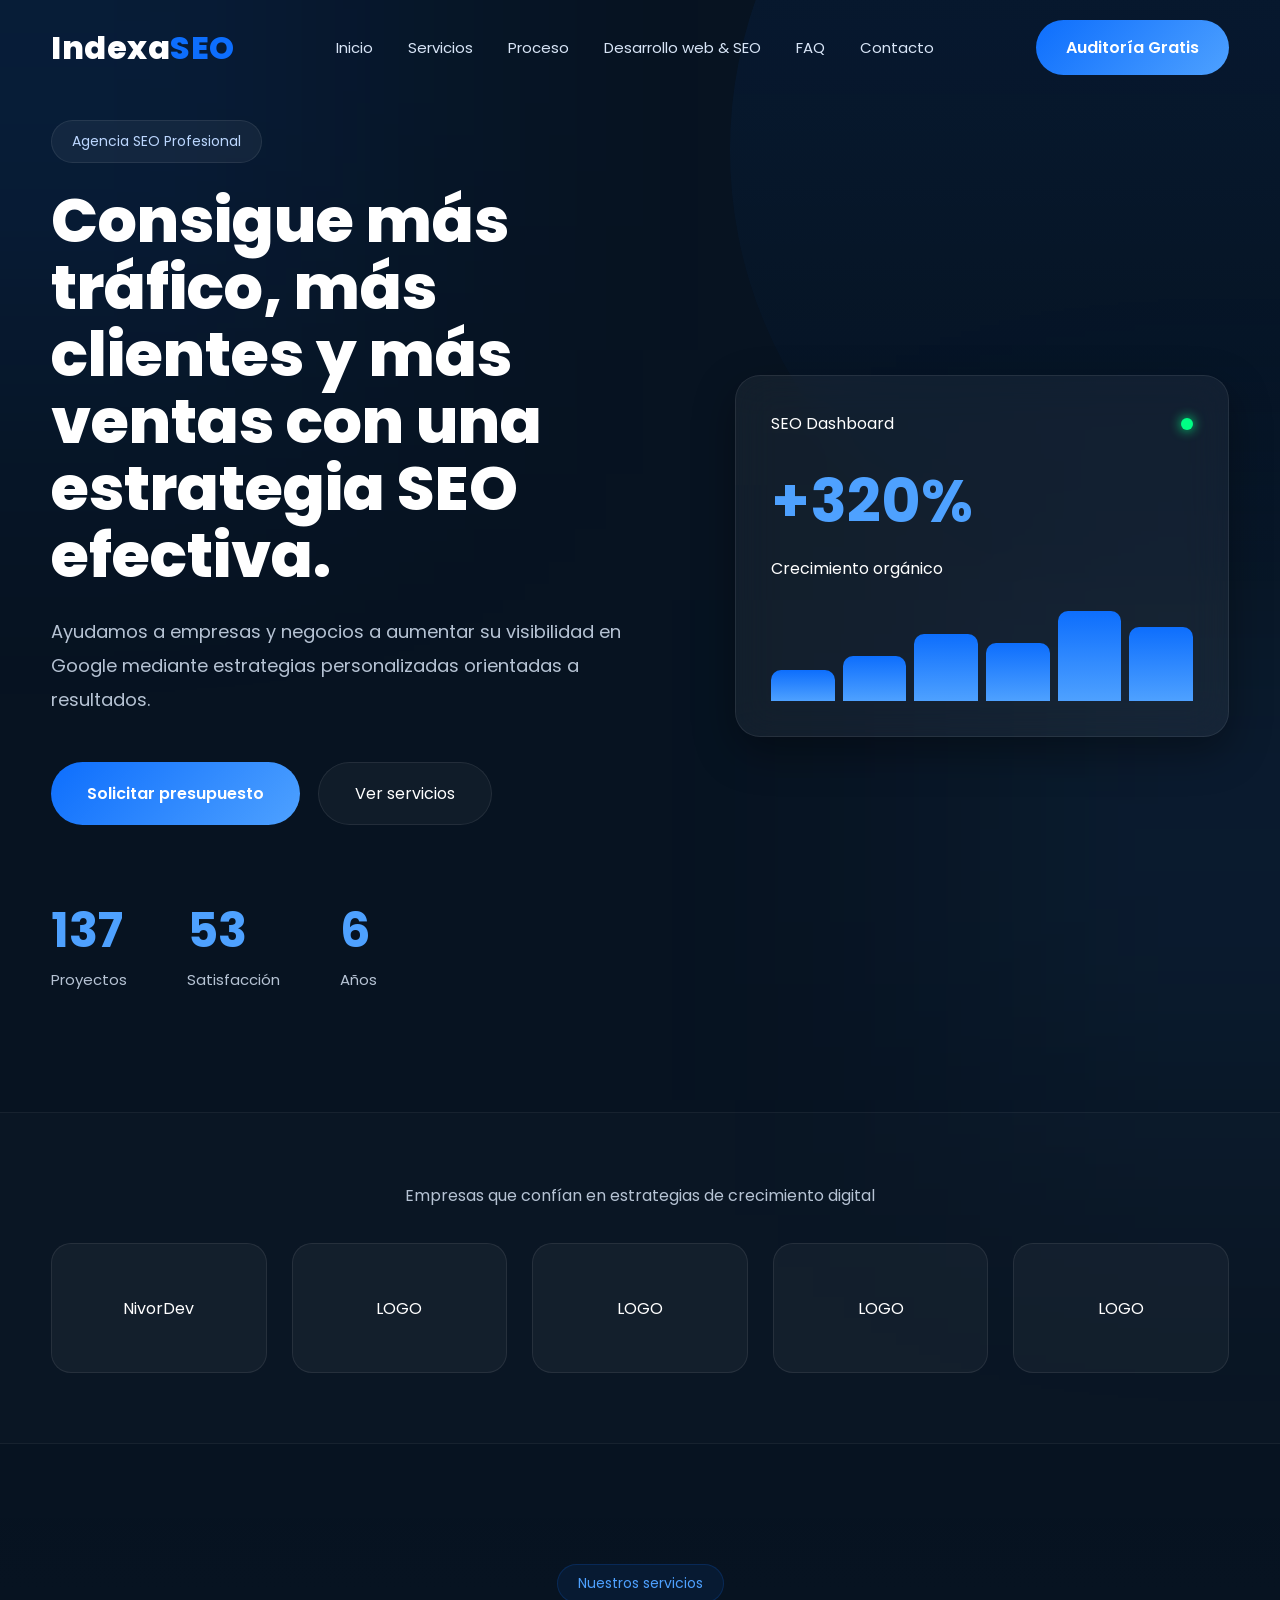
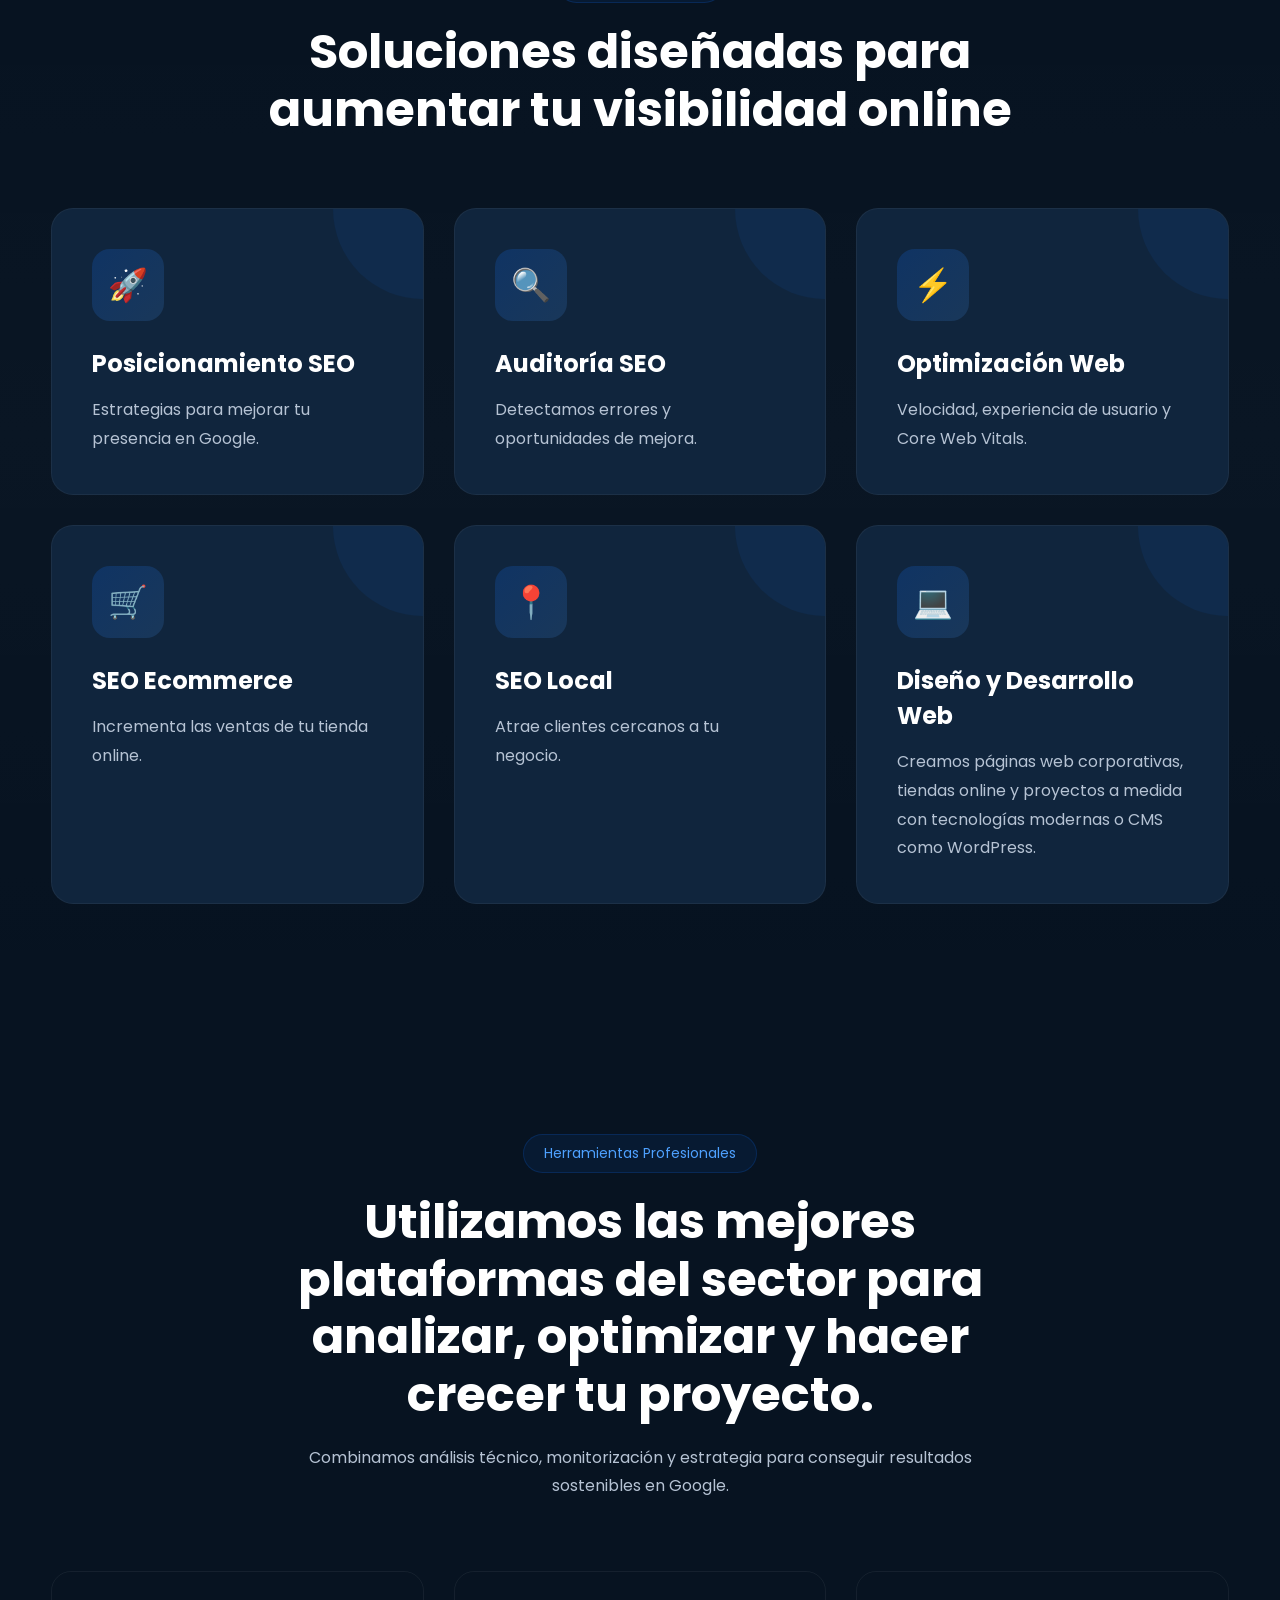
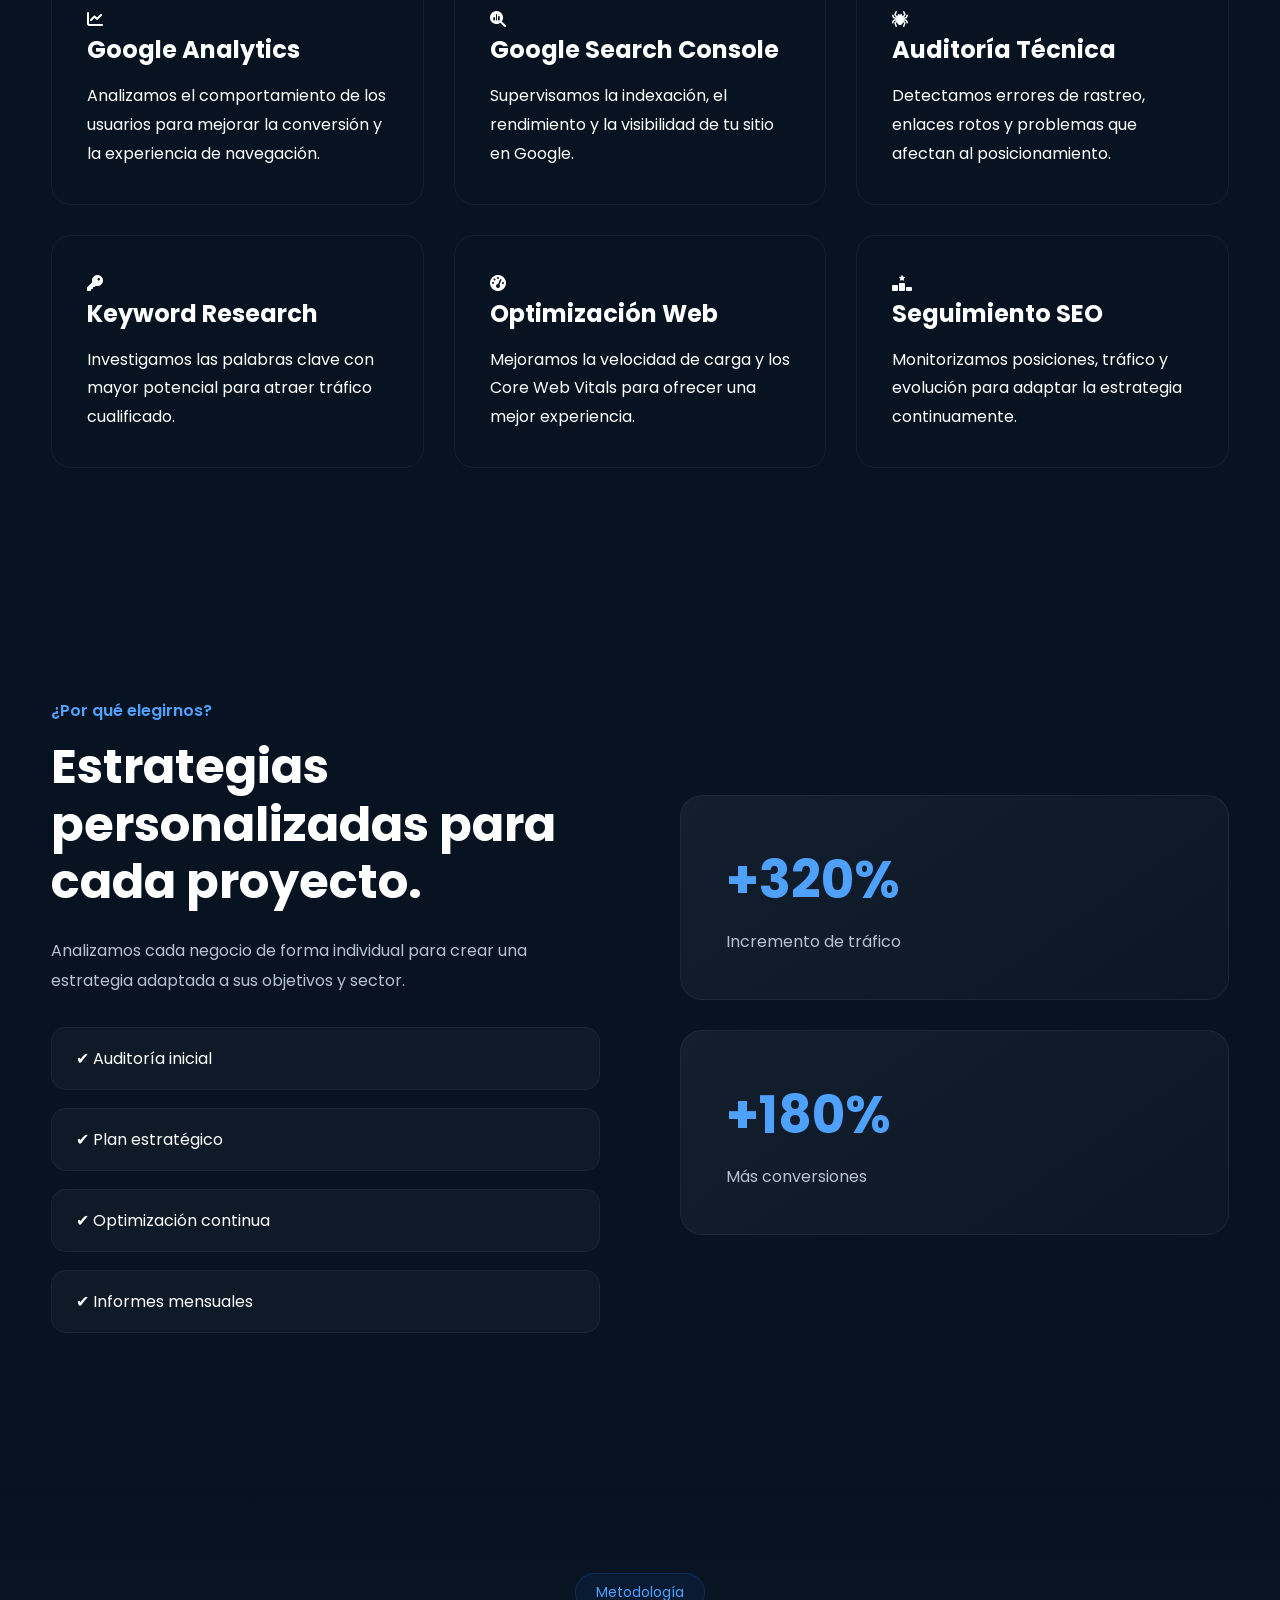
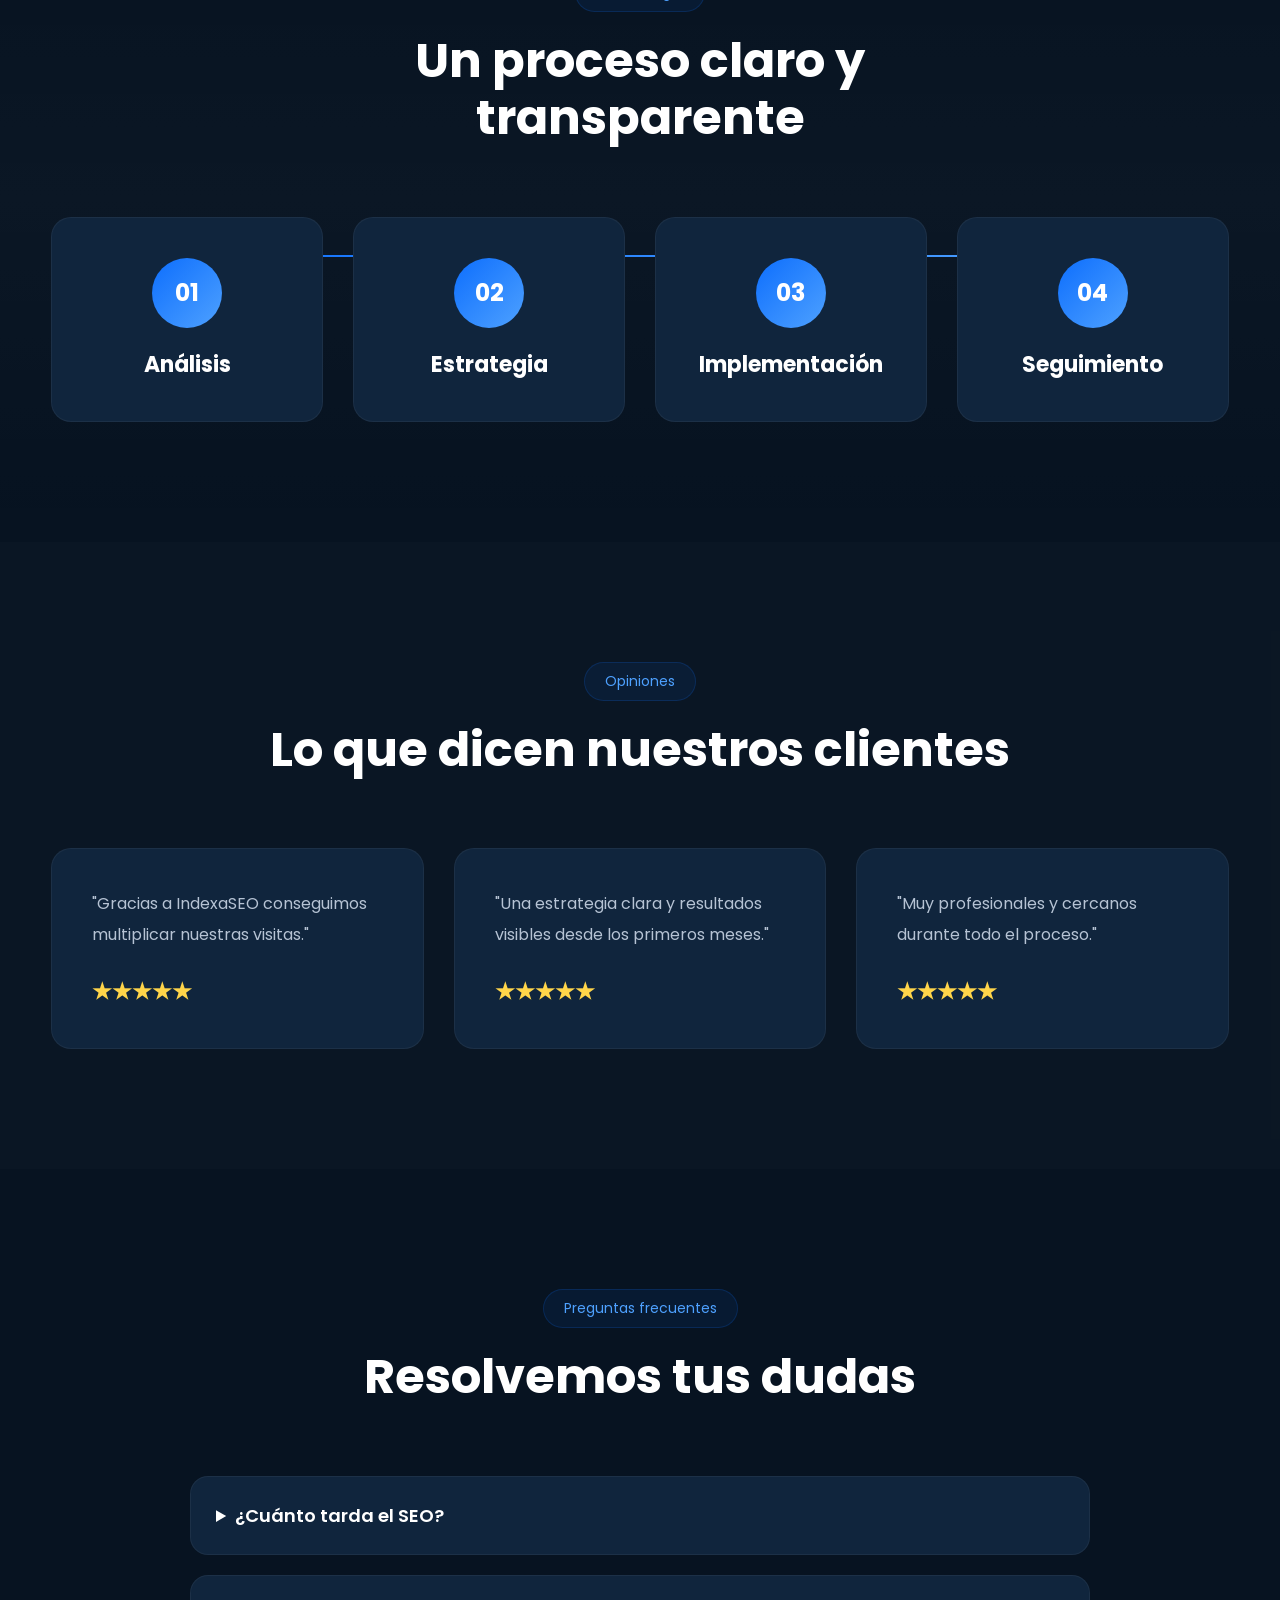
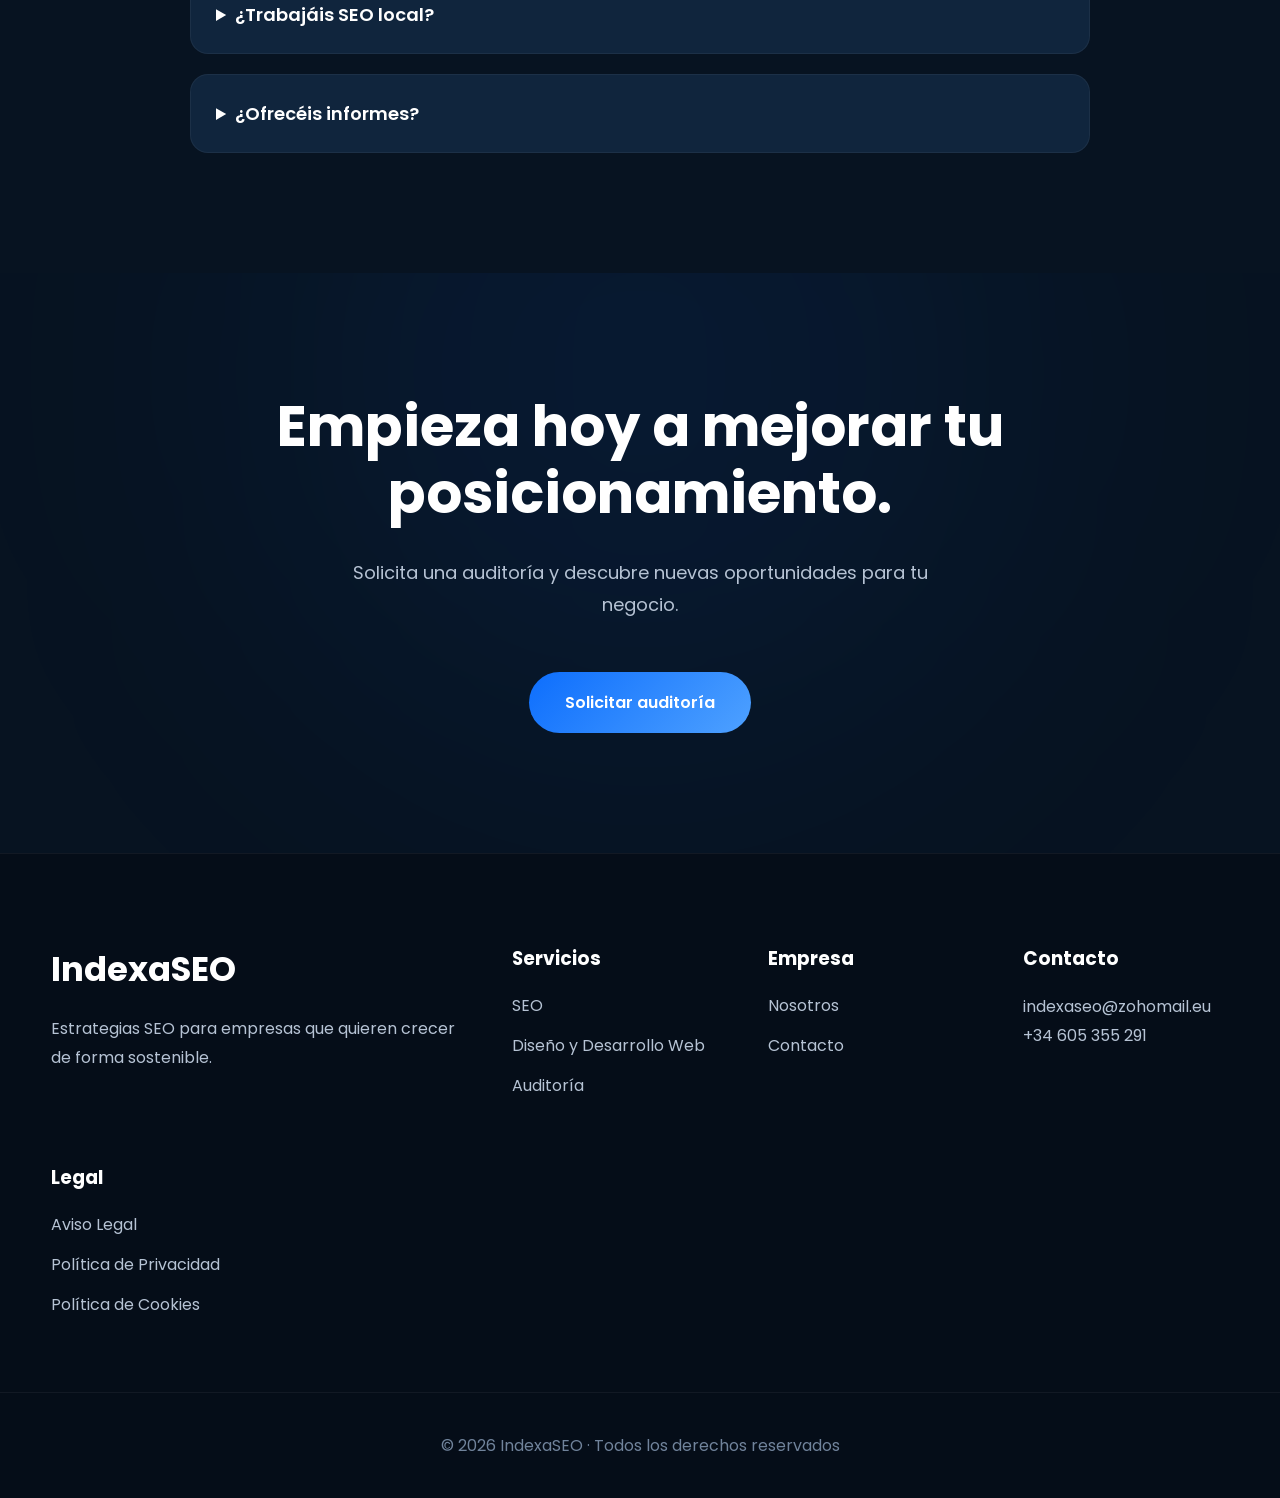
==== index.html @ ec112e32 "Add files via upload" ====
<!DOCTYPE html>
<html lang="es">

<head>

    <meta charset="UTF-8">
    <meta name="viewport" content="width=device-width, initial-scale=1.0">

        <meta name="description"content="En IndexaSEO desarrollamos páginas web modernas, rápidas y responsive para empresas, negocios y emprendedores. Aplicamos estrategias SEO profesionales para posicionarte primero en los motores de busqueda">

        <meta property="og:title" content="IndexaSEO">

        <meta property="og:description" content="Agencia digital especializada en seo, diseño web y desarrollo web.">

        <meta property="og:type" content="website">

        <meta name="keywords"content="desarrollo web, diseño web, seo, posicionamiento web, html css javascript, agencia digital, páginas web, agencia seo, web development, ">

    <title>IndexaSEO | Agencia SEO, Posicionamiento y Desarrollo Web</title>

    <meta name="description"
        content="Agencia SEO especializada en posicionamiento web, SEO local, optimización técnica y estrategias de crecimiento digital.">

    <meta name="theme-color" content="#0d6efd">

    <link rel="preconnect" href="https://fonts.googleapis.com">

    <link rel="preconnect" href="https://fonts.gstatic.com" crossorigin>

    <link href="https://fonts.googleapis.com/css2?family=Poppins:wght@300;400;500;600;700;800&display=swap"
        rel="stylesheet">

    <link rel="stylesheet" href="css/style.css">
    <link rel="stylesheet" href="https://cdnjs.cloudflare.com/ajax/libs/font-awesome/6.7.2/css/all.min.css">

    <link rel="icon" href="img/favicon.png" type="image/png">

    <link rel="canonical" href="https://nivordev.github.io/indexaseo/">

    <script type="application/ld+json">
{
  "@context":"https://schema.org",
  "@type":"ProfessionalService",
  "name":"IndexaSEO",
  "url":"https://nivordev.github.io/indexaseo/index.html,
  "description":"Agencia SEO y Desarrollo Web",
  "email":"indexaseo@zohomail.eu"
}
</script>
</head>



<body>

    <!--Loader-->


    <div id="loader">

    <div class="loader-content">

        <h1>

            Indexa<span>SEO</span>

        </h1>

        <div class="loader-bar">

            <div class="loader-progress"></div>

        </div>

        <p>Cargando experiencia...</p>

    </div>

</div>

    <!--================ HEADER ================-->

    <header id="header">

        <div class="container">

            <a href="#" class="logo">

                Indexa<span>SEO</span>

            </a>

            <nav>

                <ul>

                    <li><a href="#inicio">Inicio</a></li>

                    <li><a href="#servicios">Servicios</a></li>

                    <li><a href="#proceso">Proceso</a></li>

                    <li><a href="desarrollo-web.html">Desarrollo web & SEO </a></li>

                    <li><a href="#faq">FAQ</a></li>

                    <li><a href="#contacto">Contacto</a></li>

                </ul>

            </nav>

            <a href="#contacto" class="header-btn">

                Auditoría Gratis

            </a>

            <div id="menuBtn">

                ☰

            </div>

        </div>

    </header>

    <!--================ HERO ================-->

    <section class="hero" id="inicio">

        <div class="container hero-grid">

            <div class="hero-left">

                <span class="hero-badge">

                    Agencia SEO Profesional

                </span>

                <h1>

                    Consigue más tráfico, más clientes y más ventas con una estrategia SEO efectiva.

                </h1>

                <p>

                    Ayudamos a empresas y negocios a aumentar su visibilidad en Google mediante
                    estrategias personalizadas orientadas a resultados.

                </p>

                <div class="hero-buttons">

                    <a href="#contacto" class="btn-primary">

                        Solicitar presupuesto

                    </a>

                    <a href="#servicios" class="btn-secondary">

                        Ver servicios

                    </a>

                </div>

                <div class="hero-data">

                    <div>

                        <h2 class="counter" data-target="250">0</h2>

                        <span>Proyectos</span>

                    </div>

                    <div>

                        <h2 class="counter" data-target="98">0</h2>

                        <span>Satisfacción</span>

                    </div>

                    <div>

                        <h2 class="counter" data-target="12">0</h2>

                        <span>Años</span>

                    </div>

                </div>

            </div>

            <div class="dashboard-card">

    <div class="dashboard-top">

        <span>SEO Dashboard</span>

        <span class="online"></span>

    </div>

    <div class="dashboard-value">

        +320%

    </div>

    <p>Crecimiento orgánico</p>

    <div class="chart">

        <span></span>
        <span></span>
        <span></span>
        <span></span>
        <span></span>
        <span></span>

    </div>

</div>

        </div>

    </section>

    <!--================ CLIENTES ================-->

    <section class="brands">

        <div class="container">

            <p>

                Empresas que confían en estrategias de crecimiento digital

            </p>

            <div class="brands-grid">

                <span>NivorDev</span>

                <span>LOGO</span>

                <span>LOGO</span>

                <span>LOGO</span>

                <span>LOGO</span>

            </div>

        </div>

    </section>

    <!--================ SERVICIOS ================-->

    <section class="services" id="servicios">

        <div class="container">

            <div class="section-title">

                <span>Nuestros servicios</span>

                <h2>

                    Soluciones diseñadas para aumentar tu visibilidad online

                </h2>

            </div>

            <div class="services-grid">

                <article class="service-card">

                    <div class="icon">🚀</div>

                    <h3>Posicionamiento SEO</h3>

                    <p>

                        Estrategias para mejorar tu presencia en Google.

                    </p>

                </article>

                <article class="service-card">

                    <div class="icon">🔍</div>

                    <h3>Auditoría SEO</h3>

                    <p>

                        Detectamos errores y oportunidades de mejora.

                    </p>

                </article>

                <article class="service-card">

                    <div class="icon">⚡</div>

                    <h3>Optimización Web</h3>

                    <p>

                        Velocidad, experiencia de usuario y Core Web Vitals.

                    </p>

                </article>

                <article class="service-card">

                    <div class="icon">🛒</div>

                    <h3>SEO Ecommerce</h3>

                    <p>

                        Incrementa las ventas de tu tienda online.

                    </p>

                </article>

                <article class="service-card">

                    <div class="icon">📍</div>

                    <h3>SEO Local</h3>

                    <p>

                        Atrae clientes cercanos a tu negocio.

                    </p>

                </article>

               <article class="service-card">

                <div class="icon">💻</div>

                    <h3>Diseño y Desarrollo Web</h3>

                <p> Creamos páginas web corporativas, tiendas online y proyectos a medida con tecnologías modernas o CMS como WordPress.</p>

</article>

        </div>

    </section>


   <!--================ HERRAMIENTAS SEO ================-->

<section class="tools">

    <div class="container">

        <div class="section-title">

            <span>Herramientas Profesionales</span>

            <h2>

                Utilizamos las mejores plataformas del sector para analizar, optimizar y hacer crecer tu proyecto.

            </h2>

            <p>

                Combinamos análisis técnico, monitorización y estrategia para conseguir resultados sostenibles en Google.

            </p>

        </div>

        <div class="tools-grid">

            <article class="tool-card">

                <div class="tool-icon">

                    <i class="fa-solid fa-chart-line"></i>

                </div>

                <h3>Google Analytics</h3>

                <p>

                    Analizamos el comportamiento de los usuarios para mejorar la conversión y la experiencia de navegación.

                </p>

            </article>

            <article class="tool-card">

                <div class="tool-icon">

                    <i class="fa-solid fa-magnifying-glass-chart"></i>

                </div>

                <h3>Google Search Console</h3>

                <p>

                    Supervisamos la indexación, el rendimiento y la visibilidad de tu sitio en Google.

                </p>

            </article>

            <article class="tool-card">

                <div class="tool-icon">

                    <i class="fa-solid fa-spider"></i>

                </div>

                <h3>Auditoría Técnica</h3>

                <p>

                    Detectamos errores de rastreo, enlaces rotos y problemas que afectan al posicionamiento.

                </p>

            </article>

            <article class="tool-card">

                <div class="tool-icon">

                    <i class="fa-solid fa-key"></i>

                </div>

                <h3>Keyword Research</h3>

                <p>

                    Investigamos las palabras clave con mayor potencial para atraer tráfico cualificado.

                </p>

            </article>

            <article class="tool-card">

                <div class="tool-icon">

                    <i class="fa-solid fa-gauge-high"></i>

                </div>

                <h3>Optimización Web</h3>

                <p>

                    Mejoramos la velocidad de carga y los Core Web Vitals para ofrecer una mejor experiencia.

                </p>

            </article>

            <article class="tool-card">

                <div class="tool-icon">

                    <i class="fa-solid fa-ranking-star"></i>

                </div>

                <h3>Seguimiento SEO</h3>

                <p>

                    Monitorizamos posiciones, tráfico y evolución para adaptar la estrategia continuamente.

                </p>

            </article>

        </div>

    </div>

</section>

    <!--================ BENEFICIOS ================-->

    <section class="benefits">

        <div class="container benefits-grid">

            <div>

                <span>¿Por qué elegirnos?</span>

                <h2>

                    Estrategias personalizadas para cada proyecto.

                </h2>

                <p>

                    Analizamos cada negocio de forma individual para crear una
                    estrategia adaptada a sus objetivos y sector.

                </p>

                <ul>

                    <li>✔ Auditoría inicial</li>

                    <li>✔ Plan estratégico</li>

                    <li>✔ Optimización continua</li>

                    <li>✔ Informes mensuales</li>

                </ul>

            </div>

            <div class="benefits-boxes">

                <div>

                    <h3>+320%</h3>

                    <span>Incremento de tráfico</span>

                </div>

                <div>

                    <h3>+180%</h3>

                    <span>Más conversiones</span>

                </div>

            </div>

        </div>

    </section>

    <!--================ PROCESO ================-->

    <section id="proceso" class="process">

        <div class="container">

            <div class="section-title">

                <span>Metodología</span>

                <h2>

                    Un proceso claro y transparente

                </h2>

            </div>

            <div class="timeline">

                <div>

                    <span>01</span>

                    <h3>Análisis</h3>

                </div>

                <div>

                    <span>02</span>

                    <h3>Estrategia</h3>

                </div>

                <div>

                    <span>03</span>

                    <h3>Implementación</h3>

                </div>

                <div>

                    <span>04</span>

                    <h3>Seguimiento</h3>

                </div>

            </div>

        </div>

    </section>

    <!--================ TESTIMONIOS ================-->

    <section id="opiniones" class="testimonials">

        <div class="container">

            <div class="section-title">

                <span>Opiniones</span>

                <h2>

                    Lo que dicen nuestros clientes

                </h2>

            </div>

            <div class="testimonial-grid">

                <article>

                    <p>

                        "Gracias a IndexaSEO conseguimos multiplicar nuestras visitas."

                    </p>

                    <strong>★★★★★</strong>

                </article>

                <article>

                    <p>

                        "Una estrategia clara y resultados visibles desde los primeros meses."

                    </p>

                    <strong>★★★★★</strong>

                </article>

                <article>

                    <p>

                        "Muy profesionales y cercanos durante todo el proceso."

                    </p>

                    <strong>★★★★★</strong>

                </article>

            </div>

        </div>

    </section>

    <!--================ FAQ ================-->

    <section id="faq" class="faq">

        <div class="container">

            <div class="section-title">

                <span>Preguntas frecuentes</span>

                <h2>

                    Resolvemos tus dudas

                </h2>

            </div>

            <div class="faq-list">

                <details>

                    <summary>¿Cuánto tarda el SEO?</summary>

                    <p>Depende del sector y la competencia, aunque normalmente se observan mejoras progresivas en los primeros meses.</p>

                </details>

                <details>

                    <summary>¿Trabajáis SEO local?</summary>

                    <p>Sí, desarrollamos estrategias para negocios que buscan destacar en búsquedas geográficas.</p>

                </details>

                <details>

                    <summary>¿Ofrecéis informes?</summary>

                    <p>Entregamos informes periódicos con métricas y evolución del proyecto.</p>

                </details>

            </div>

        </div>

    </section>

    <!--================ CTA ================-->

    <section id="contacto" class="cta">

        <div class="container">

            <h2>

                Empieza hoy a mejorar tu posicionamiento.

            </h2>

            <p>

                Solicita una auditoría y descubre nuevas oportunidades para tu negocio.

            </p>

            <a href="#" class="btn-primary" id="openModal">

              Solicitar auditoría

            </a>

        </div>

        <div class="modal" id="contactModal">

    <div class="modal-content">

        <span class="close-modal">&times;</span>

        <h2>Solicita tu auditoría SEO</h2>

        <p>Completa el formulario y nos pondremos en contacto contigo.</p>

        <form  id="auditForm" action="https://formsubmit.co/indexaseo@zohomail.eu" method="POST">

            <input type="hidden" name="_subject" value="Nueva solicitud desde IndexaSEO">

            <input type="hidden" name="_captcha" value="false">

            <input type="hidden" name="_template" value="table">

            <input type="hidden" name="_next" value="http://127.0.0.1:5500/IndexaSEO%202.0/gracias.html">

    <input
        type="text"
        name="nombre"
        placeholder="Nombre"
        required>

    <input
        type="email"
        name="email"
        placeholder="Correo electrónico"
        required>

    <input
        type="text"
        name="web"
        placeholder="Página web">

    <textarea
        name="mensaje"
        placeholder="Cuéntanos tu proyecto"
        required></textarea>

    <button
        type="submit"
        class="btn-primary">

        Solicitar auditoría

    </button>

</form>

    </div>

</div>
        

    </section>

    <!--================ FOOTER ================-->

    <footer>

        <div class="container footer-grid">

            <div>

                <h2>IndexaSEO</h2>

                <p>

                    Estrategias SEO para empresas que quieren crecer de forma sostenible.

                </p>

            </div>

            <div>

                <h3>Servicios</h3>

                <a href="#servicios">SEO</a>

                <a href="desarrollo-web.html">Diseño y Desarrollo Web</a>

                <a href="#servicios">Auditoría</a>

            </div>

            <div>

                <h3>Empresa</h3>

                <a href="#inicio">Nosotros</a>

                <a href="#contacto">Contacto</a>

                

            </div>

            <div>

                <h3>Contacto</h3>

                <p>indexaseo@zohomail.eu</p>

                <p>+34 605 355 291</p>

            </div>

<div>

                <h3>Legal</h3>

            <a href="aviso-legal.html">Aviso Legal</a>

            <a href="politica-privacidad.html">Política de Privacidad</a>

            <a href="cookies.html">Política de Cookies</a>
            
            </div>
        </div>

        
        

    </footer>

    <script src="js/main.js"></script>

    

</body>

</html>
---- css/style.css ----
/*======================================
INDEXASEO
Base Style
======================================*/

@import url('https://fonts.googleapis.com/css2?family=Poppins:wght@300;400;500;600;700;800&display=swap');

:root{

    --primary:#0d6efd;
    --primary-light:#4ea1ff;

    --dark:#071321;
    --dark-card:#10253d;
    --dark-soft:#162d48;

    --text:#ffffff;
    --text-light:#b6c3d4;

    --border:rgba(255,255,255,.08);

    --radius:20px;

    --transition:.35s;

    --shadow:
    0 15px 40px rgba(0,0,0,.35);

}

*{

    margin:0;
    padding:0;
    box-sizing:border-box;

}

html{

    scroll-behavior:smooth;

}

body{

    font-family:"Poppins",sans-serif;

    background:var(--dark);

    color:white;

    overflow-x:hidden;

}

img{

    display:block;

    max-width:100%;

}

a{

    text-decoration:none;

    color:inherit;

}

ul{

    list-style:none;

}

.container{

    width:min(1200px,92%);

    margin:auto;

}

section{

    padding:120px 0;

    position:relative;

}

body::before{

content:"";

position:fixed;

width:600px;
height:600px;

left:-250px;
top:-250px;

background:#0d6efd20;

filter:blur(150px);

z-index:-1;

}

body::after{

content:"";

position:fixed;

width:500px;
height:500px;

right:-200px;
bottom:-200px;

background:#4ea1ff15;

filter:blur(140px);

z-index:-1;

}


/*======================================
HEADER
======================================*/

#header{

position:fixed;

top:0;
left:0;

width:100%;

padding:20px 0;

z-index:999;

transition:.4s;

}

#header.active{

background:rgba(5,18,34,.95);

backdrop-filter:blur(15px);

box-shadow:0 5px 25px rgba(0,0,0,.3);

}

#header .container{

display:flex;

justify-content:space-between;

align-items:center;

}

.logo{

font-size:32px;

font-weight:800;

letter-spacing:.5px;

}

.logo span{

color:var(--primary);

}

nav ul{

display:flex;

gap:35px;

align-items:center;

}

nav a{

font-size:15px;

color:#d8e5f7;

position:relative;

transition:.3s;

}

nav a::after{

content:"";

position:absolute;

left:0;

bottom:-8px;

width:0;

height:2px;

background:var(--primary-light);

transition:.3s;

}

nav a:hover{

color:white;

}

nav a:hover::after{

width:100%;

}

.header-btn{

padding:15px 30px;

border-radius:50px;

background:linear-gradient(
135deg,
var(--primary),
var(--primary-light)
);

font-weight:600;

transition:.3s;

}

.header-btn:hover{

transform:translateY(-3px);

box-shadow:

0 10px 30px rgba(13,110,253,.35);

}

#menuBtn{

display:none;

font-size:34px;

cursor:pointer;

}


/*======================================
HERO
======================================*/

.hero{

min-height:100vh;

display:flex;

align-items:center;

padding-top:120px;

overflow:hidden;

}

.hero::before{

content:"";

position:absolute;

width:900px;

height:900px;

border-radius:50%;

right:-350px;

top:-300px;

background:

linear-gradient(

#0d6efd18,

transparent

);

}

.hero-grid{

display:grid;

grid-template-columns:

1.1fr .9fr;

gap:80px;

align-items:center;

}

.hero-badge{

display:inline-flex;

padding:10px 20px;

border-radius:50px;

background:rgba(255,255,255,.05);

border:1px solid var(--border);

margin-bottom:25px;

font-size:14px;

color:#bcd7ff;

}

.hero-left h1{

font-size:62px;

font-weight:800;

line-height:1.08;

margin-bottom:25px;

}

.hero-left p{

font-size:18px;

line-height:1.9;

color:var(--text-light);

max-width:620px;

}

.hero-buttons{

display:flex;

gap:18px;

margin-top:45px;

}

.btn-primary{

display:inline-flex;

justify-content:center;

align-items:center;

padding:18px 36px;

border-radius:50px;

background:linear-gradient(

135deg,

var(--primary),

var(--primary-light)

);

font-weight:600;

transition:.3s;

position:relative;

overflow:hidden;

}

.btn-primary:hover{

transform:translateY(-4px);

box-shadow:

0 15px 40px rgba(13,110,253,.35);

}

.btn-secondary{

display:inline-flex;

justify-content:center;

align-items:center;

padding:18px 36px;

border-radius:50px;

border:1px solid var(--border);

background:rgba(255,255,255,.04);

transition:.3s;

}

.btn-secondary:hover{

background:rgba(255,255,255,.08);

}

.hero-data{

display:flex;

gap:60px;

margin-top:70px;

}

.hero-data h2{

font-size:48px;

color:var(--primary-light);

}

.hero-data span{

color:var(--text-light);

font-size:15px;

}


/*======================================
DASHBOARD
======================================*/

.dashboard-card{

padding:35px;

background:

rgba(255,255,255,.05);

border-radius:25px;

border:1px solid var(--border);

backdrop-filter:blur(20px);

box-shadow:var(--shadow);

animation:float 5s ease-in-out infinite;

}

.dashboard-top{

display:flex;

justify-content:space-between;

align-items:center;

margin-bottom:20px;

}

.online{

width:12px;

height:12px;

border-radius:50%;

background:#00ff84;

box-shadow:0 0 12px #00ff84;

}

.dashboard-value{

font-size:60px;

font-weight:700;

color:var(--primary-light);

margin-bottom:10px;

}

.chart{

display:flex;

align-items:flex-end;

height:90px;

gap:8px;

margin-top:30px;

}

.chart span{

flex:1;

border-radius:10px 10px 0 0;

background:

linear-gradient(

var(--primary),

var(--primary-light)

);

}

.chart span:nth-child(1){height:35%;}
.chart span:nth-child(2){height:50%;}
.chart span:nth-child(3){height:75%;}
.chart span:nth-child(4){height:65%;}
.chart span:nth-child(5){height:100%;}
.chart span:nth-child(6){height:82%;}

@keyframes float{

0%{

transform:translateY(0);

}

50%{

transform:translateY(-12px);

}

100%{

transform:translateY(0);

}

}

/*======================================
SECTION TITLE
======================================*/

.section-title{

    max-width:750px;

    margin:0 auto 70px;

    text-align:center;

}

.section-title span{

    display:inline-block;

    padding:8px 20px;

    border-radius:50px;

    background:rgba(13,110,253,.08);

    border:1px solid rgba(13,110,253,.18);

    color:var(--primary-light);

    font-size:14px;

    margin-bottom:20px;

}

.section-title h2{

    font-size:48px;

    font-weight:700;

    line-height:1.2;

    margin-bottom:20px;

}

.section-title p{

    color:var(--text-light);

    line-height:1.8;

}


/*======================================
BRANDS
======================================*/

.brands{

    padding:70px 0;

    background:rgba(255,255,255,.015);

    border-top:1px solid rgba(255,255,255,.05);

    border-bottom:1px solid rgba(255,255,255,.05);

}

.brands p{

    text-align:center;

    color:var(--text-light);

    margin-bottom:35px;

}

.brands-grid{

    display:grid;

    grid-template-columns:repeat(auto-fit,minmax(140px,1fr));

    gap:25px;

}

.brands-grid span{

    height:130px;

    display:flex;

    justify-content:center;

    align-items:center;

    background:rgba(255,255,255,.04);

    border:1px solid rgba(255,255,255,.08);

    border-radius:20px;

    transition:.35s;

}

.brands-grid span i{

    font-size:65px;

    transition:.35s;

}

.brands-grid span:hover{

    transform:translateY(-8px);

    border-color:#0d6efd;

    box-shadow:0 15px 35px rgba(13,110,253,.25);

}

.brands-grid span:hover i{

    transform:scale(1.15) rotate(5deg);

}


/*======================================
SERVICIOS
======================================*/

.services{

    background:

    linear-gradient(

    180deg,

    transparent,

    rgba(255,255,255,.015),

    transparent

    );

}

.services-grid{

    display:grid;

    grid-template-columns:repeat(3,1fr);

    gap:30px;

}

.service-card{

    background:var(--dark-card);

    border-radius:22px;

    padding:40px;

    border:1px solid rgba(255,255,255,.05);

    position:relative;

    overflow:hidden;

    transition:.35s;

}

.service-card::before{

    content:"";

    position:absolute;

    width:180px;

    height:180px;

    border-radius:50%;

    background:rgba(13,110,253,.08);

    top:-90px;

    right:-90px;

    transition:.4s;

}

.service-card:hover::before{

    transform:scale(1.5);

}

.service-card:hover{

    transform:translateY(-8px);

    border-color:rgba(13,110,253,.25);

    box-shadow:

    0 20px 40px rgba(0,0,0,.35);

}

.icon{

    width:72px;

    height:72px;

    border-radius:18px;

    display:flex;

    justify-content:center;

    align-items:center;

    font-size:32px;

    margin-bottom:25px;

    background:

    linear-gradient(

    135deg,

    rgba(13,110,253,.2),

    rgba(78,161,255,.15)

    );

    transition:.35s;

}

.service-card:hover .icon{

    transform:rotate(10deg) scale(1.1);

}

.service-card h3{

    font-size:24px;

    margin-bottom:15px;

}

.service-card p{

    color:var(--text-light);

    line-height:1.8;

}


/*==================================
HERRAMIENTAS PROFESIONALES
==================================*/

.tools{

    padding:110px 0;

}

.tools-grid{

    display:grid;

    grid-template-columns:repeat(auto-fit,minmax(320px,1fr));

    gap:30px;

    margin-top:60px;

}

.tool-card{

    background:var(--card);

    padding:35px;

    border-radius:20px;

    border:1px solid rgba(255,255,255,.06);

    transition:.35s;

}

.tool-card:hover{

    transform:translateY(-8px);

    border-color:rgba(13,110,253,.3);

    box-shadow:0 20px 40px rgba(0,0,0,.35);

}

.tool-card h3{

    color:var(--secondary);

    margin-bottom:15px;

    font-size:24px;

}

.tool-card p{

    color:var(--text);

    line-height:1.8;

}

/*======================================
BENEFICIOS
======================================*/

.benefits{

    padding:120px 0;

}

.benefits-grid{

    display:grid;

    grid-template-columns:1fr 1fr;

    gap:80px;

    align-items:center;

}

.benefits-grid>div:first-child>span{

    color:var(--primary-light);

    font-weight:600;

    display:block;

    margin-bottom:15px;

}

.benefits-grid h2{

    font-size:48px;

    margin-bottom:25px;

    line-height:1.2;

}

.benefits-grid p{

    color:var(--text-light);

    line-height:1.9;

    margin-bottom:30px;

}

.benefits-grid ul{

    display:flex;

    flex-direction:column;

    gap:18px;

}

.benefits-grid li{

    padding:18px 24px;

    background:rgba(255,255,255,.03);

    border:1px solid rgba(255,255,255,.05);

    border-radius:15px;

    transition:.3s;

}

.benefits-grid li:hover{

    transform:translateX(8px);

    border-color:rgba(13,110,253,.25);

}

.benefits-boxes{

    display:grid;

    gap:30px;

}

.benefits-boxes div{

    padding:45px;

    border-radius:22px;

    background:

    linear-gradient(

    145deg,

    rgba(255,255,255,.05),

    rgba(255,255,255,.02)

    );

    border:1px solid rgba(255,255,255,.06);

    transition:.35s;

}

.benefits-boxes div:hover{

    transform:translateY(-8px);

    box-shadow:var(--shadow);

}

.benefits-boxes h3{

    font-size:52px;

    color:var(--primary-light);

    margin-bottom:10px;

}

.benefits-boxes span{

    color:var(--text-light);

}


/*======================================
RESPONSIVE
======================================*/

@media(max-width:992px){

    .services-grid{

        grid-template-columns:repeat(2,1fr);

    }

    .benefits-grid{

        grid-template-columns:1fr;

        gap:60px;

    }

    .brands-grid{

        grid-template-columns:repeat(3,1fr);

    }

}

@media(max-width:768px){

    .services-grid{

        grid-template-columns:1fr;

    }

    .brands-grid{

        grid-template-columns:repeat(2,1fr);

    }

    .section-title h2{

        font-size:34px;

    }

    .benefits-grid h2{

        font-size:34px;

    }

    .benefits-boxes div{

        padding:30px;

    }

}

@media(max-width:480px){

    .brands-grid{

        grid-template-columns:1fr;

    }

    .section-title{

        margin-bottom:50px;

    }

    .section-title h2{

        font-size:28px;

    }

    .service-card{

        padding:30px;

    }

}

/*======================================
PROCESO
======================================*/

.process{

    background:linear-gradient(
        180deg,
        transparent,
        rgba(255,255,255,.02),
        transparent
    );

}

.timeline{

    display:grid;

    grid-template-columns:repeat(4,1fr);

    gap:30px;

    margin-top:70px;

    position:relative;

}

.timeline::before{

    content:"";

    position:absolute;

    top:38px;

    left:8%;

    width:84%;

    height:2px;

    background:linear-gradient(
        90deg,
        var(--primary),
        var(--primary-light)
    );

}

.timeline div{

    background:var(--dark-card);

    border-radius:20px;

    padding:40px 25px;

    text-align:center;

    border:1px solid rgba(255,255,255,.05);

    position:relative;

    transition:.35s;

    z-index:2;

}

.timeline div:hover{

    transform:translateY(-8px);

    box-shadow:var(--shadow);

}

.timeline span{

    width:70px;

    height:70px;

    margin:auto;

    display:flex;

    justify-content:center;

    align-items:center;

    border-radius:50%;

    background:linear-gradient(
        135deg,
        var(--primary),
        var(--primary-light)
    );

    font-size:24px;

    font-weight:bold;

    margin-bottom:20px;

}

.timeline h3{

    font-size:22px;

}



/*======================================
TESTIMONIOS
======================================*/

.testimonials{

    background:rgba(255,255,255,.015);

}

.testimonial-grid{

    display:grid;

    grid-template-columns:repeat(3,1fr);

    gap:30px;

}

.testimonial-grid article{

    background:var(--dark-card);

    border-radius:20px;

    padding:40px;

    border:1px solid rgba(255,255,255,.05);

    transition:.35s;

}

.testimonial-grid article:hover{

    transform:translateY(-8px);

    box-shadow:var(--shadow);

}

.testimonial-grid p{

    line-height:1.9;

    color:var(--text-light);

    margin-bottom:25px;

}

.testimonial-grid strong{

    color:#FFD54A;

    font-size:22px;

}



/*======================================
FAQ
======================================*/

.faq{

    padding:120px 0;

}

.faq-list{

    max-width:900px;

    margin:auto;

    display:flex;

    flex-direction:column;

    gap:20px;

}

.faq-list details{

    background:var(--dark-card);

    border-radius:18px;

    border:1px solid rgba(255,255,255,.05);

    padding:25px;

    transition:.3s;

}

.faq-list details:hover{

    border-color:rgba(13,110,253,.3);

}

.faq-list details[open]{

    border-color:rgba(13,110,253,.4);

}

.faq-list summary{

    cursor:pointer;

    font-size:18px;

    font-weight:600;

}

.faq-list p{

    margin-top:18px;

    color:var(--text-light);

    line-height:1.8;

}



/*======================================
CTA
======================================*/

.cta{

    text-align:center;

    overflow:hidden;

    position:relative;

}

.cta::before{

    content:"";

    position:absolute;

    width:700px;

    height:700px;

    border-radius:50%;

    background:#0d6efd15;

    filter:blur(150px);

    left:50%;

    top:-250px;

    transform:translateX(-50%);

}

.cta .container{

    position:relative;

    z-index:2;

}

.cta h2{

    font-size:56px;

    max-width:850px;

    margin:auto;

    line-height:1.2;

}

.cta p{

    margin:30px auto 50px;

    max-width:650px;

    color:var(--text-light);

    line-height:1.8;

    font-size:18px;

}



/*======================================
FOOTER
======================================*/

footer{

    background:#050d18;

    padding:90px 0 40px;

    border-top:1px solid rgba(255,255,255,.05);

}

.footer-grid{

    display:grid;

    grid-template-columns:2fr 1fr 1fr 1fr;

    gap:50px;

    margin-bottom:60px;

}

.footer-grid h2{

    font-size:34px;

    margin-bottom:20px;

}

.footer-grid h3{

    margin-bottom:20px;

}

.footer-grid p{

    color:var(--text-light);

    line-height:1.8;

}

.footer-grid a{

    display:block;

    margin-bottom:15px;

    color:var(--text-light);

    transition:.3s;

}

.footer-grid a:hover{

    color:var(--primary-light);

    transform:translateX(5px);

}

footer::after{

    content:"© 2026 IndexaSEO · Todos los derechos reservados";

    display:block;

    text-align:center;

    padding-top:40px;

    border-top:1px solid rgba(255,255,255,.05);

    color:#70839b;

}



/*======================================
RESPONSIVE
======================================*/

@media(max-width:992px){

.timeline{

grid-template-columns:repeat(2,1fr);

}

.timeline::before{

display:none;

}

.testimonial-grid{

grid-template-columns:repeat(2,1fr);

}

.footer-grid{

grid-template-columns:1fr 1fr;

}

}



@media(max-width:768px){

.timeline{

grid-template-columns:1fr;

}

.testimonial-grid{

grid-template-columns:1fr;

}

.footer-grid{

grid-template-columns:1fr;

text-align:center;

}

.cta h2{

font-size:36px;

}

.cta p{

font-size:16px;

}

}



@media(max-width:480px){

.timeline div{

padding:30px 20px;

}

.testimonial-grid article{

padding:30px;

}

.cta h2{

font-size:30px;

}

.footer-grid h2{

font-size:28px;

}

}

/*======================================
LOADER
======================================*/

#loader{

    position:fixed;

    inset:0;

    background:var(--dark);

    display:flex;

    justify-content:center;

    align-items:center;

    z-index:999999;

    transition:.8s;

}

.loader-hide{

    opacity:0;

    visibility:hidden;

}

.loader-content{

    text-align:center;

}

.loader-content h1{

    font-size:70px;

    font-weight:800;

    margin-bottom:30px;

}

.loader-content span{

    color:var(--primary);

}

.loader-bar{

    width:320px;

    height:8px;

    background:rgba(255,255,255,.08);

    border-radius:50px;

    overflow:hidden;

}

.loader-progress{

    width:0;

    height:100%;

    background:linear-gradient(
        90deg,
        var(--primary),
        var(--primary-light)
    );

    animation:loading 2.5s forwards;

}

.loader-content p{

    margin-top:20px;

    color:var(--text-light);

}

@keyframes loading{

    100%{

        width:100%;

    }

}


/*======================================
MODAL
======================================*/

.modal{

    position:fixed;

    inset:0;

    background:rgba(0,0,0,.75);

    display:flex;

    justify-content:center;

    align-items:center;

    opacity:0;

    visibility:hidden;

    transition:.3s;

    backdrop-filter:blur(8px);

    z-index:99999;

}

.modal.active{

    opacity:1;

    visibility:visible;

}

.modal-content{

    width:min(95%,560px);

    background:var(--dark-card);

    border-radius:25px;

    padding:45px;

    border:1px solid rgba(255,255,255,.08);

    position:relative;

    animation:modalShow .35s ease;

}

@keyframes modalShow{

    from{

        opacity:0;

        transform:translateY(30px) scale(.95);

    }

    to{

        opacity:1;

        transform:translateY(0) scale(1);

    }

}

.close-modal{

    position:absolute;

    top:18px;

    right:22px;

    font-size:32px;

    cursor:pointer;

}

.modal h2{

    margin-bottom:10px;

}

.modal p{

    color:var(--text-light);

    margin-bottom:30px;

}

.modal form{

    display:flex;

    flex-direction:column;

    gap:18px;

}

.modal input,
.modal textarea{

    width:100%;

    padding:18px;

    background:#081423;

    color:white;

    border:1px solid rgba(255,255,255,.08);

    border-radius:14px;

    outline:none;

    font-family:inherit;

}

.modal textarea{

    resize:none;

    min-height:150px;

}

.modal input:focus,
.modal textarea:focus{

    border-color:var(--primary);

}


/*======================================
BOTON SUBIR
======================================*/

#topButton{

    position:fixed;

    right:25px;

    bottom:25px;

    width:55px;

    height:55px;

    border-radius:50%;

    display:flex;

    justify-content:center;

    align-items:center;

    background:linear-gradient(
        135deg,
        var(--primary),
        var(--primary-light)
    );

    cursor:pointer;

    font-size:22px;

    opacity:0;

    visibility:hidden;

    transition:.35s;

    z-index:999;

    box-shadow:0 10px 30px rgba(13,110,253,.35);

}

#topButton.show{

    opacity:1;

    visibility:visible;

}

#topButton:hover{

    transform:translateY(-5px);

}


/*======================================
FADE UP
======================================*/

.fade-up{

    opacity:0;

    transform:translateY(50px);

    transition:.8s;

}

.fade-up.show{

    opacity:1;

    transform:none;

}


/*======================================
BOTONES
======================================*/

.btn-primary{

    position:relative;

    overflow:hidden;

}

.btn-primary::before{

    content:"";

    position:absolute;

    width:120px;

    height:220%;

    top:-60%;

    left:-150px;

    transform:rotate(25deg);

    background:rgba(255,255,255,.22);

    transition:.8s;

}

.btn-primary:hover::before{

    left:180%;

}


/*======================================
CARDS
======================================*/

.service-card,
.timeline div,
.testimonial-grid article,
.benefits-boxes div{

    transition:.35s;

}

.service-card:hover,
.timeline div:hover,
.testimonial-grid article:hover,
.benefits-boxes div:hover{

    transform:translateY(-8px);

}


/*======================================
SCROLLBAR
======================================*/

::-webkit-scrollbar{

    width:10px;

}

::-webkit-scrollbar-track{

    background:#081423;

}

::-webkit-scrollbar-thumb{

    background:var(--primary);

    border-radius:20px;

}

::-webkit-scrollbar-thumb:hover{

    background:var(--primary-light);

}


/*======================================
SELECCION TEXTO
======================================*/

::selection{

    background:var(--primary);

    color:white;

}


/*======================================
RESPONSIVE FINAL
======================================*/

@media(max-width:768px){

.modal-content{

padding:30px 22px;

}

.loader-content h1{

font-size:48px;

}

.loader-bar{

width:260px;

}

#topButton{

width:48px;

height:48px;

right:18px;

bottom:18px;

}

}

@media(max-width:480px){

.modal-content{

padding:25px 18px;

}

.modal h2{

font-size:24px;

}

.loader-content h1{

font-size:38px;

}

.loader-bar{

width:210px;

}

}
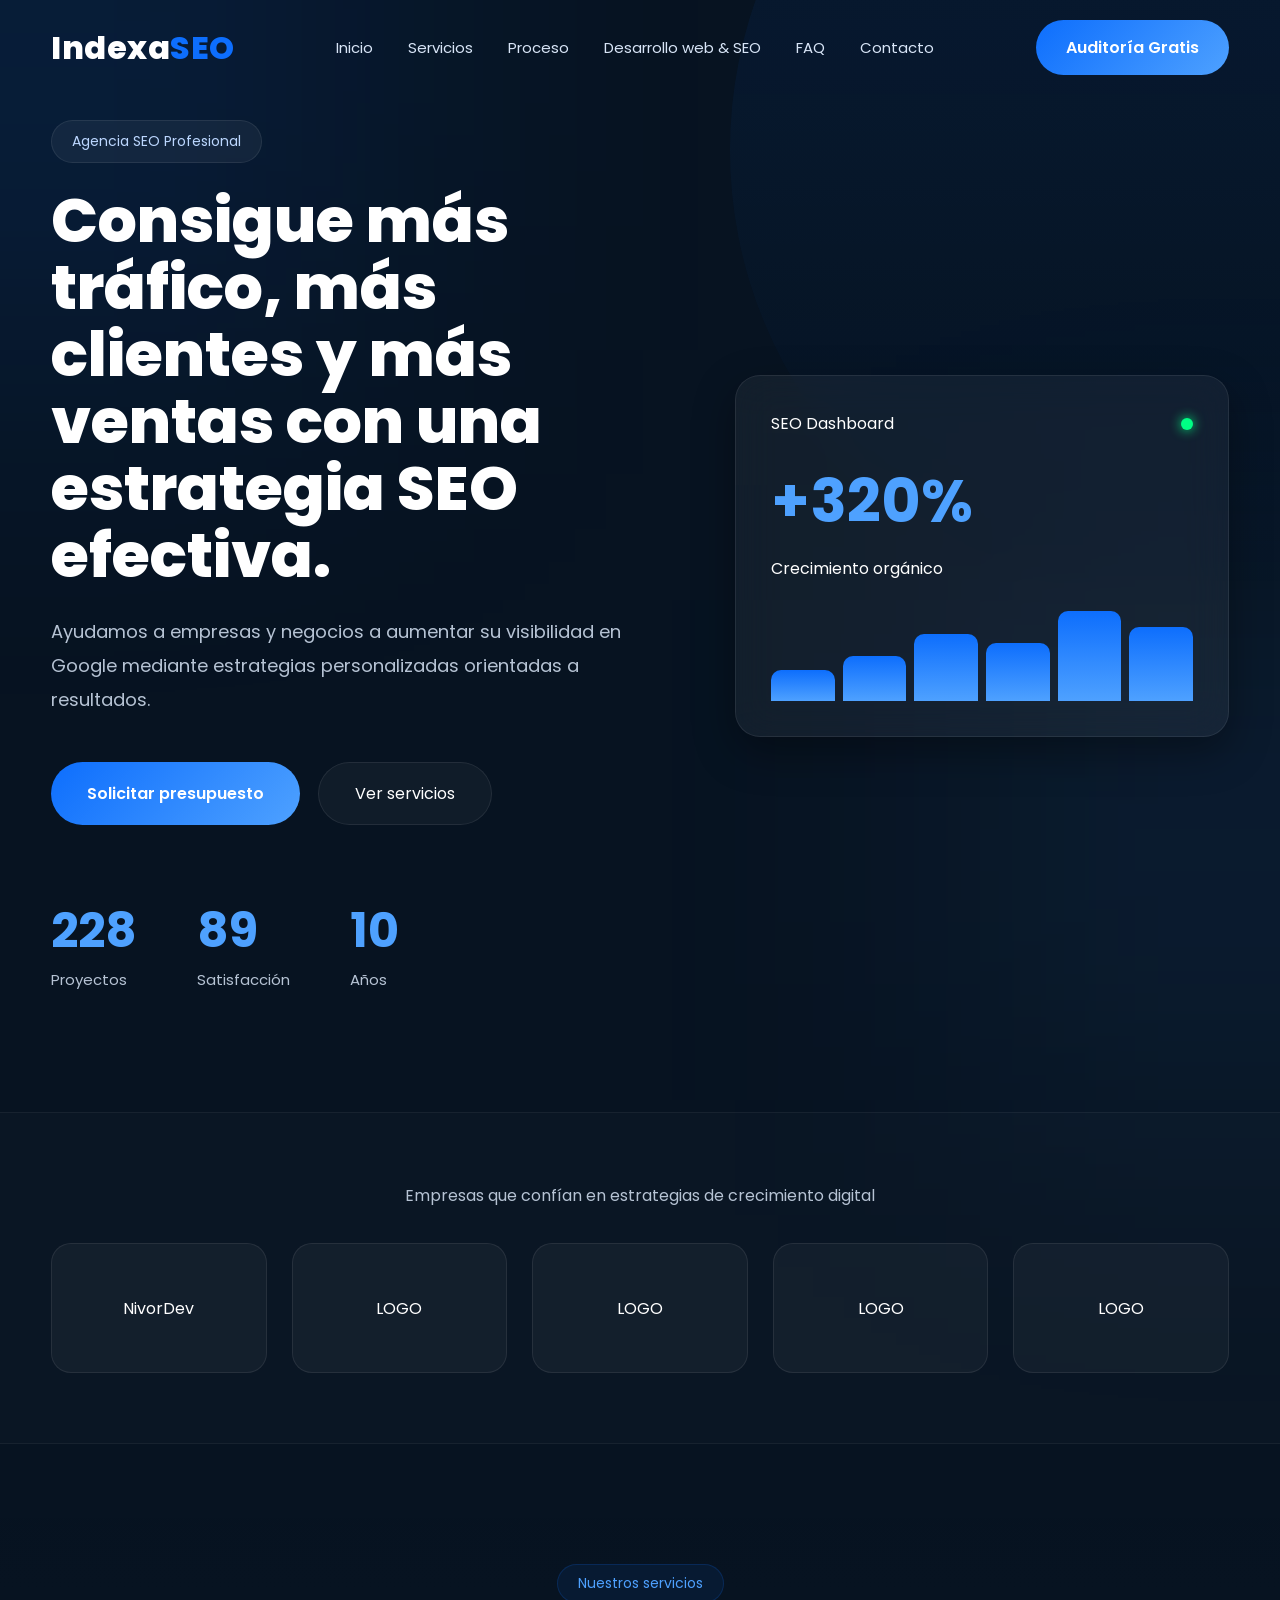
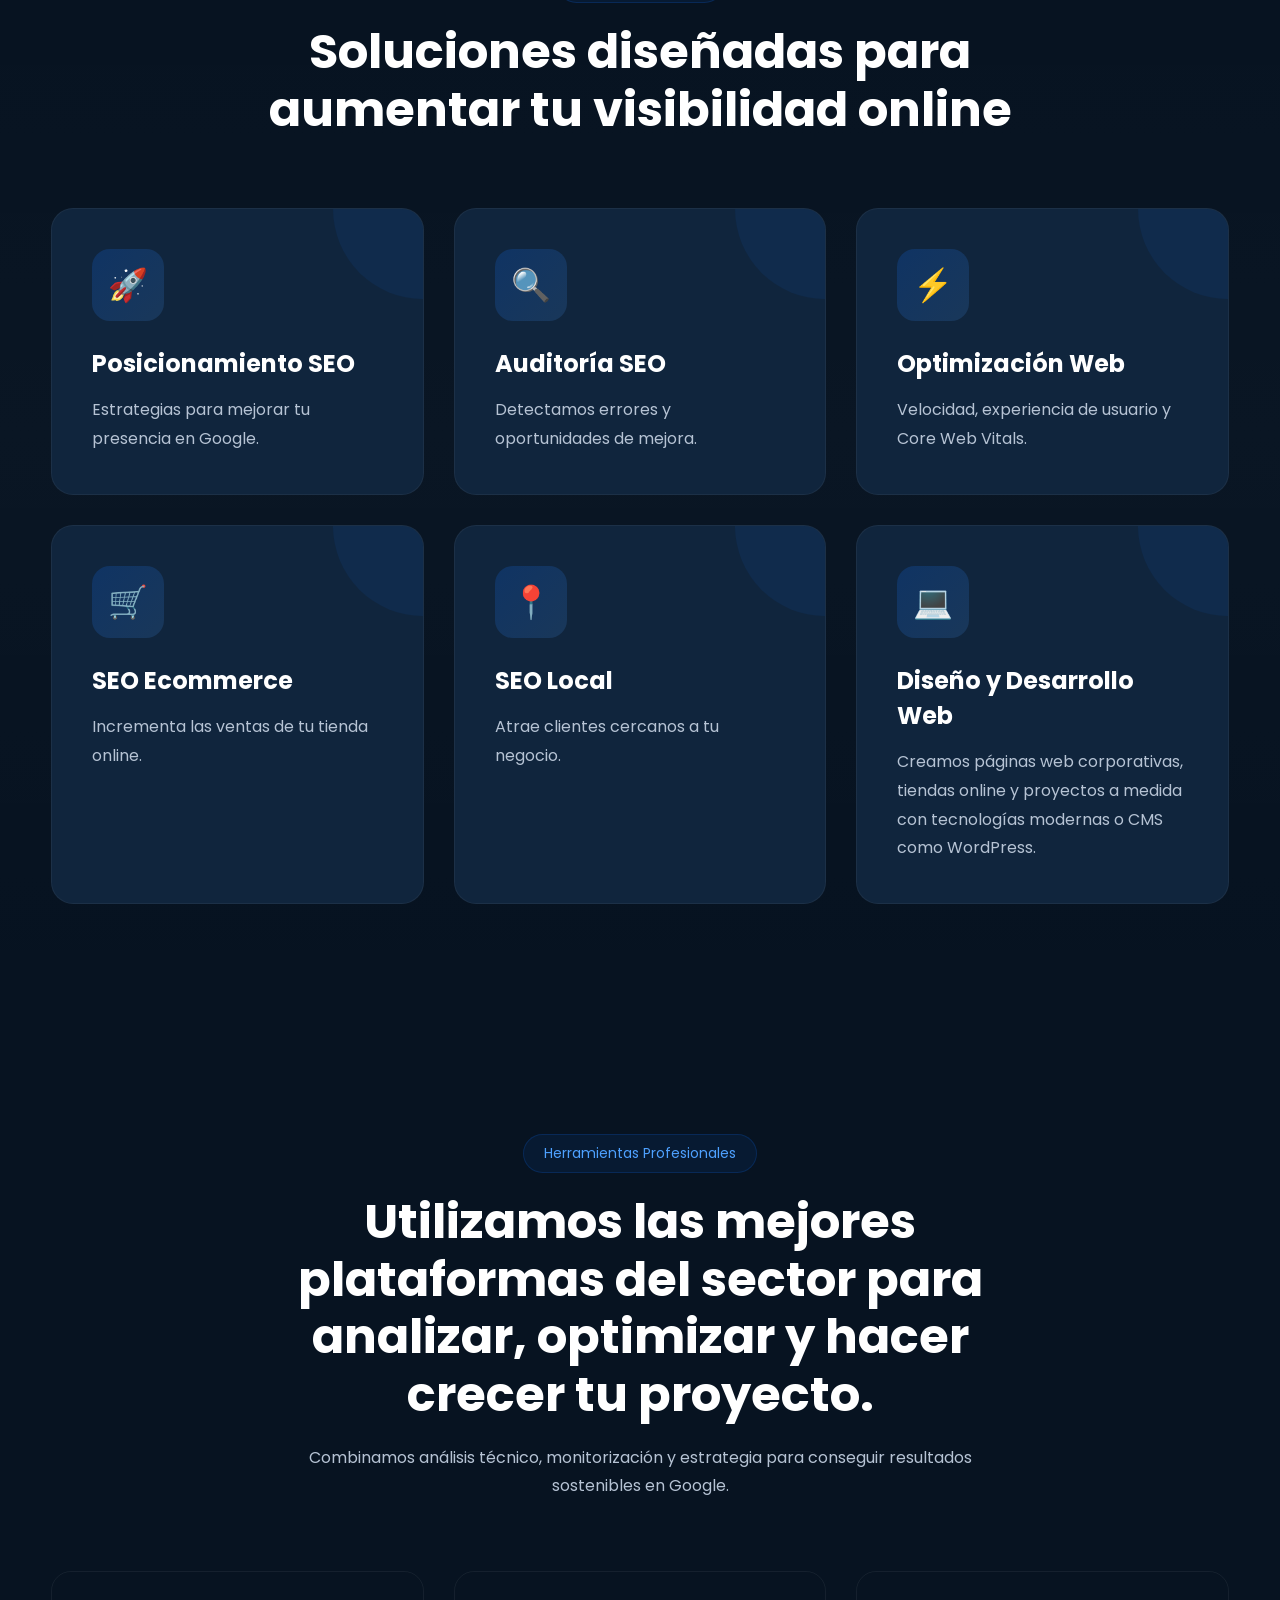
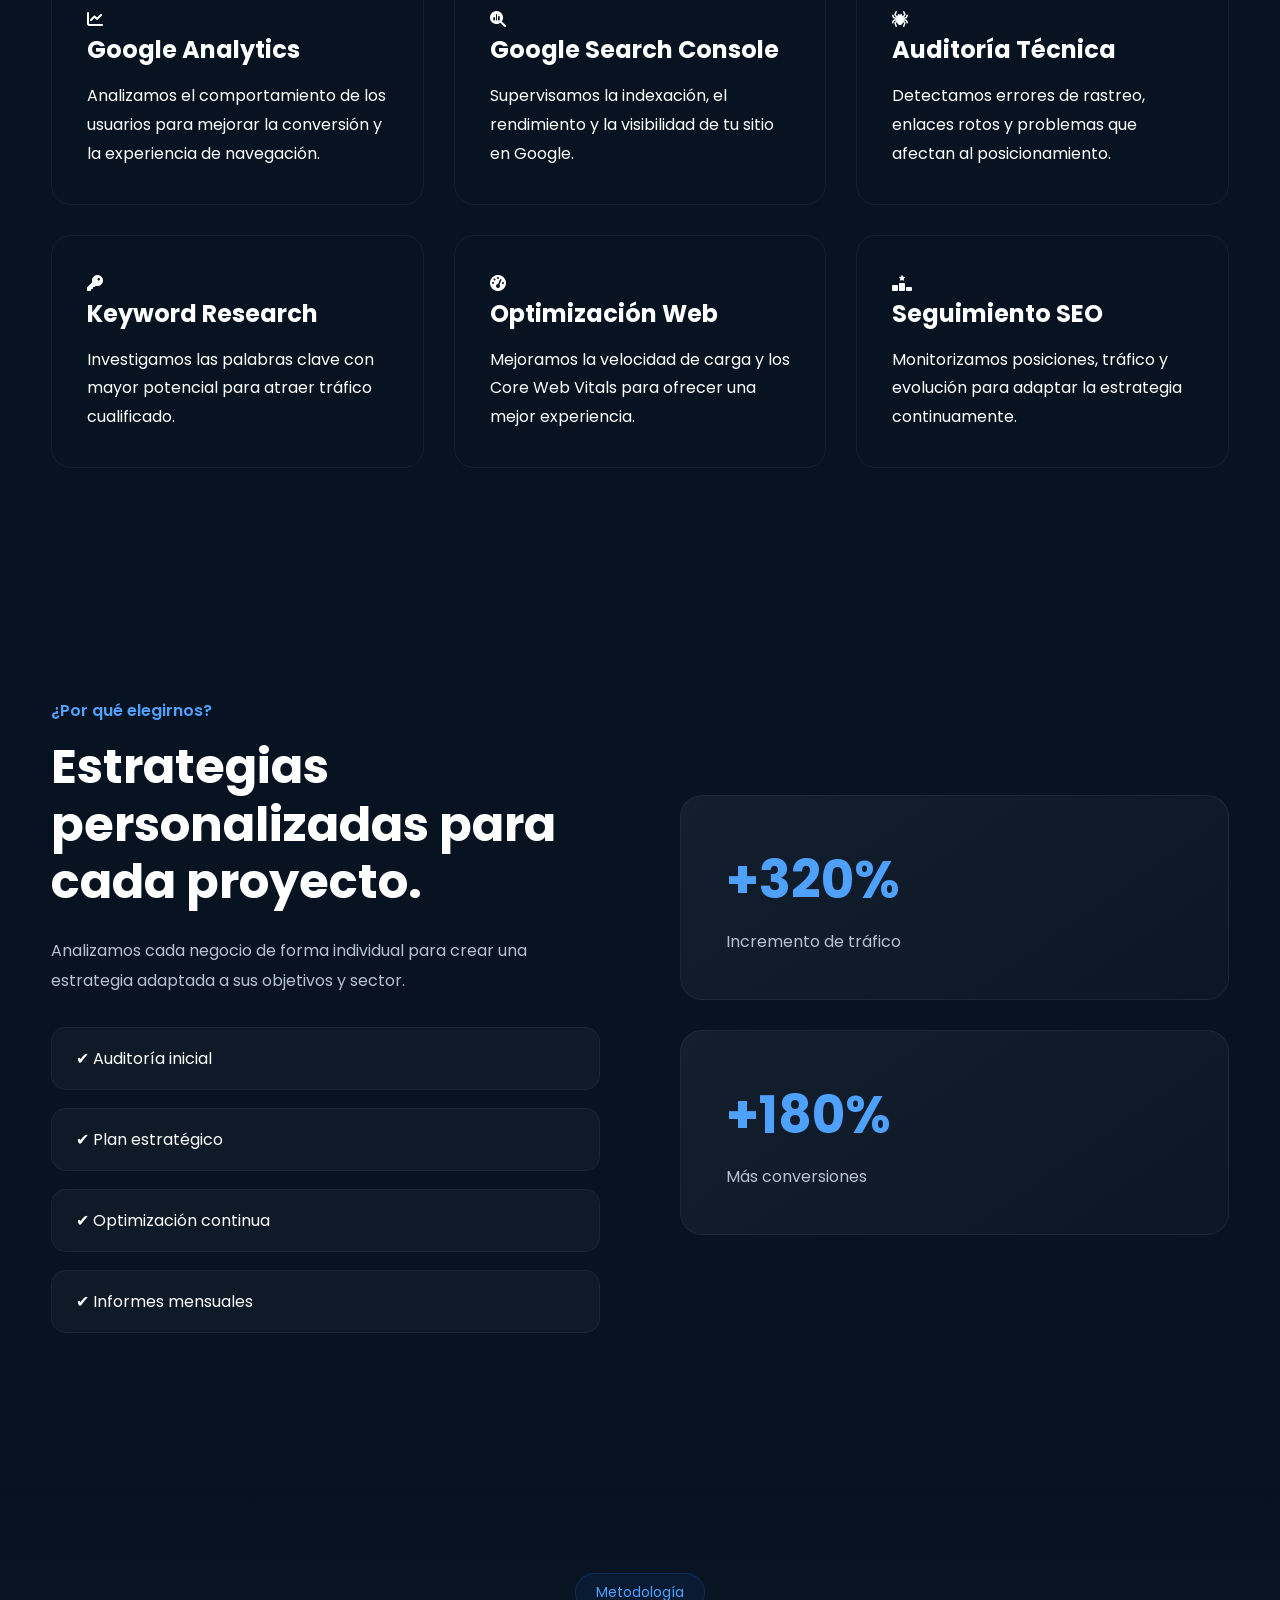
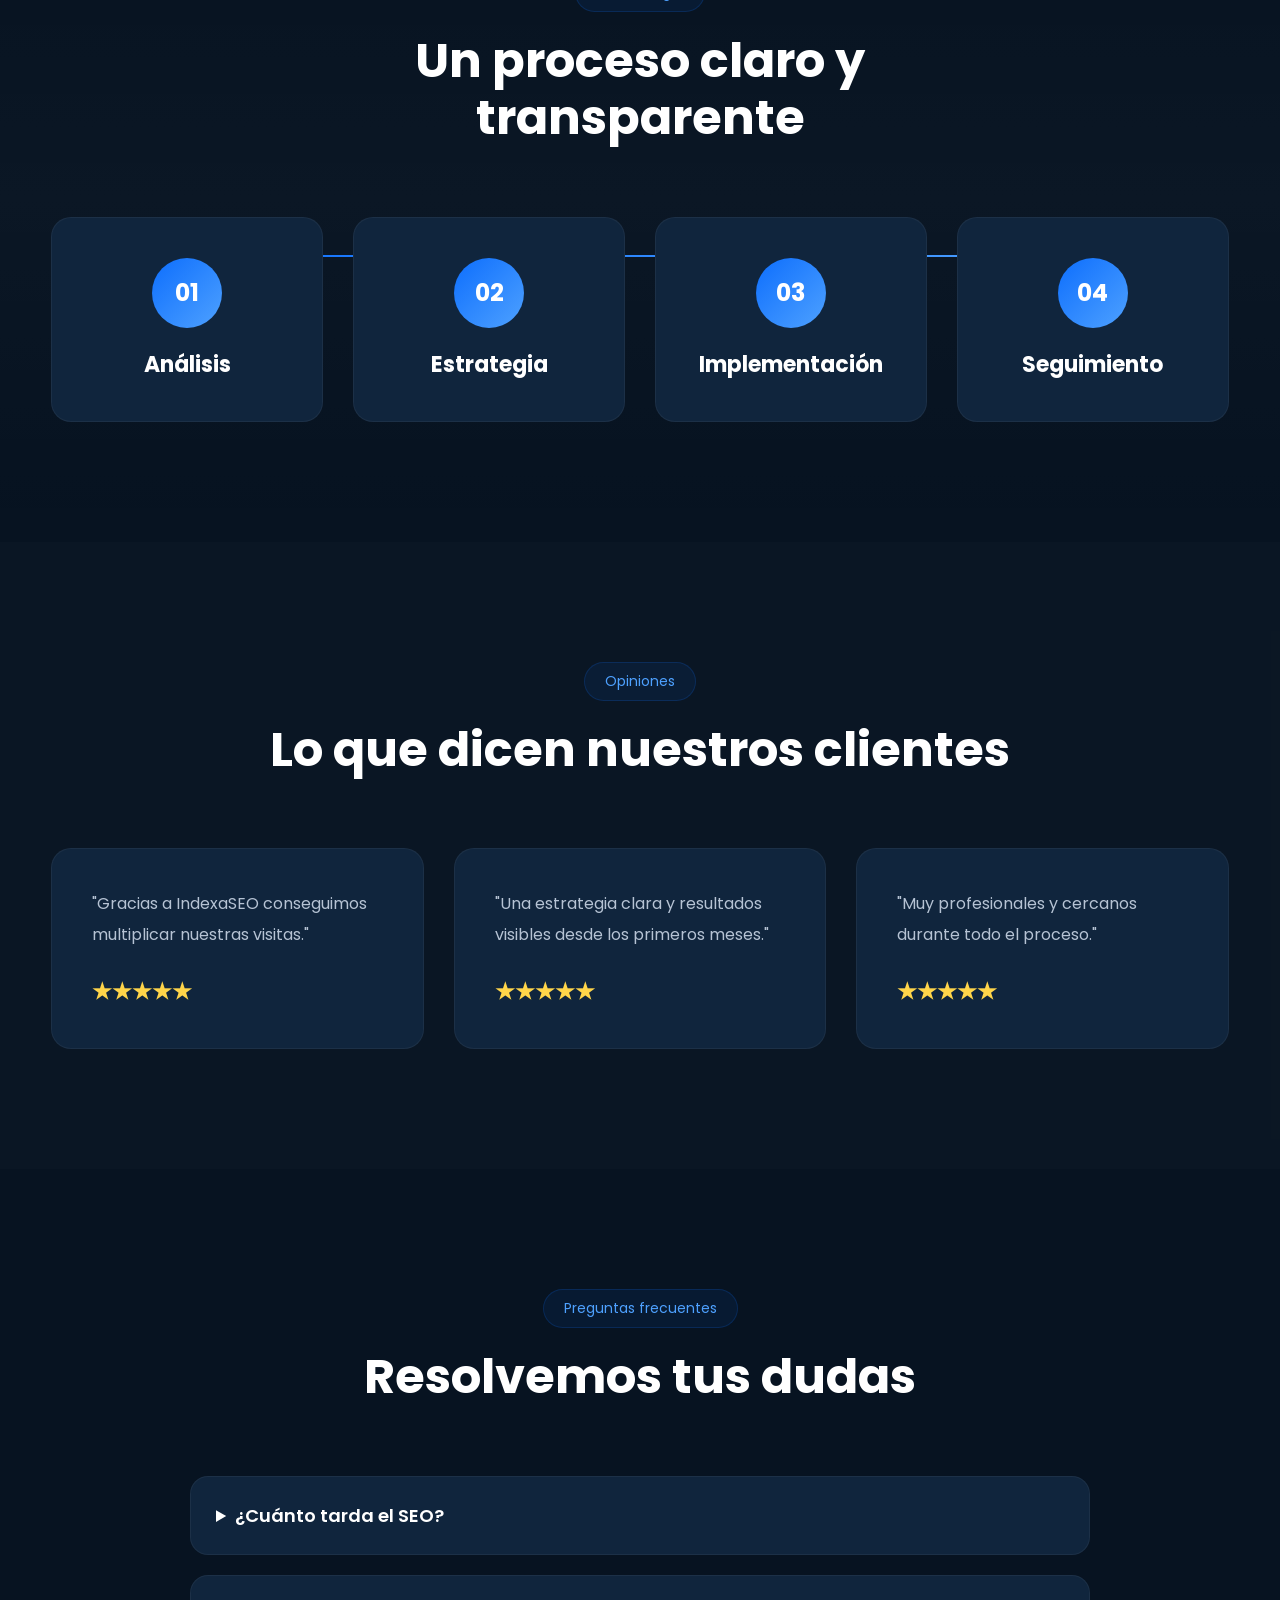
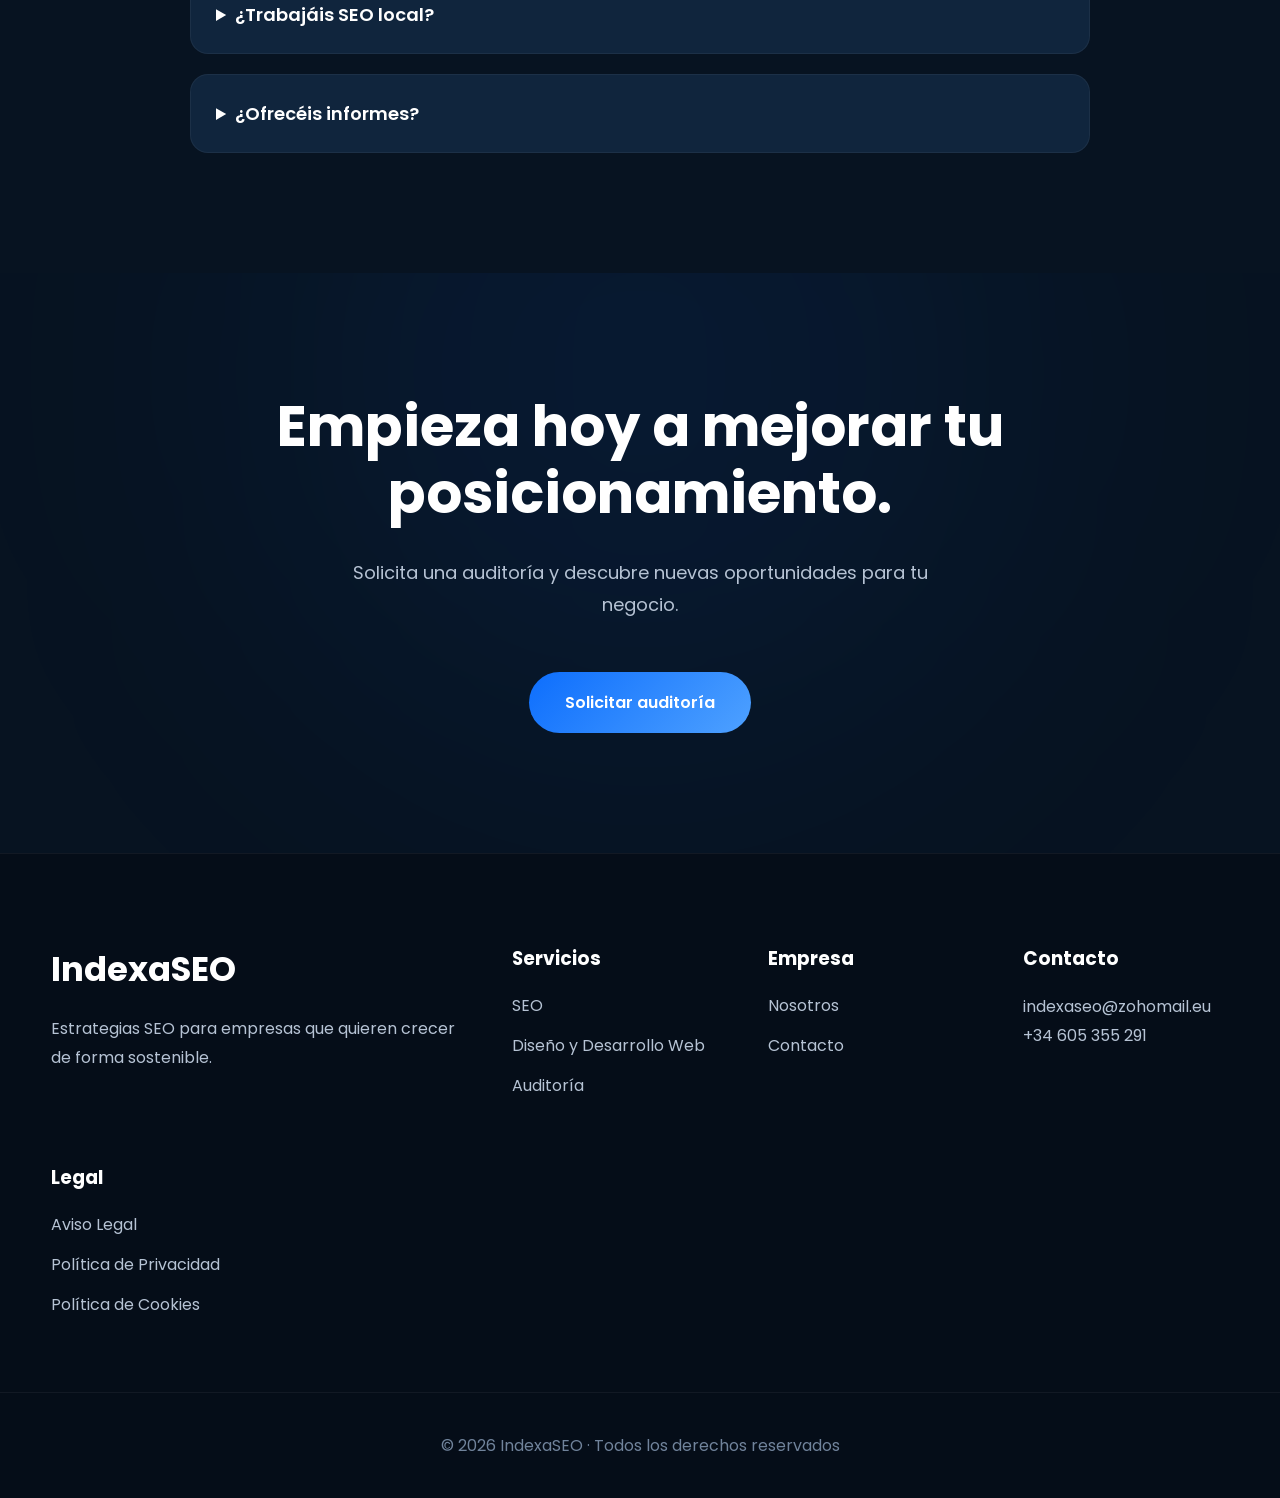
==== commit cae6217f: "Add files via upload" ====
--- a/index.html
+++ b/index.html
@@ -90,6 +90,8 @@
 
             </a>
 
+            <div id="menuBtn">☰</div>
+
             <nav>
 
                 <ul>
--- a/css/style.css
+++ b/css/style.css
@@ -2216,4 +2216,79 @@
 
 }
 
+}
+
+
+/*==========================
+RESPONSIVE NAVBAR
+==========================*/
+
+@media (max-width: 992px){
+
+    #menuBtn{
+
+        display:block;
+
+        z-index:10001;
+
+    }
+
+    .header-btn{
+
+        display:none;
+
+    }
+
+    nav{
+
+        position:fixed;
+
+        top:0;
+
+        right:-100%;
+
+        width:280px;
+
+        height:100vh;
+
+        background:#071321;
+
+        display:flex;
+
+        justify-content:center;
+
+        align-items:center;
+
+        transition:.4s;
+
+        z-index:9999;
+
+        box-shadow:-10px 0 30px rgba(0,0,0,.4);
+
+    }
+
+    nav.active{
+
+        right:0;
+
+    }
+
+    nav ul{
+
+        flex-direction:column;
+
+        gap:35px;
+
+        text-align:center;
+
+    }
+
+    nav a{
+
+        font-size:22px;
+
+        font-weight:600;
+
+    }
+
 }
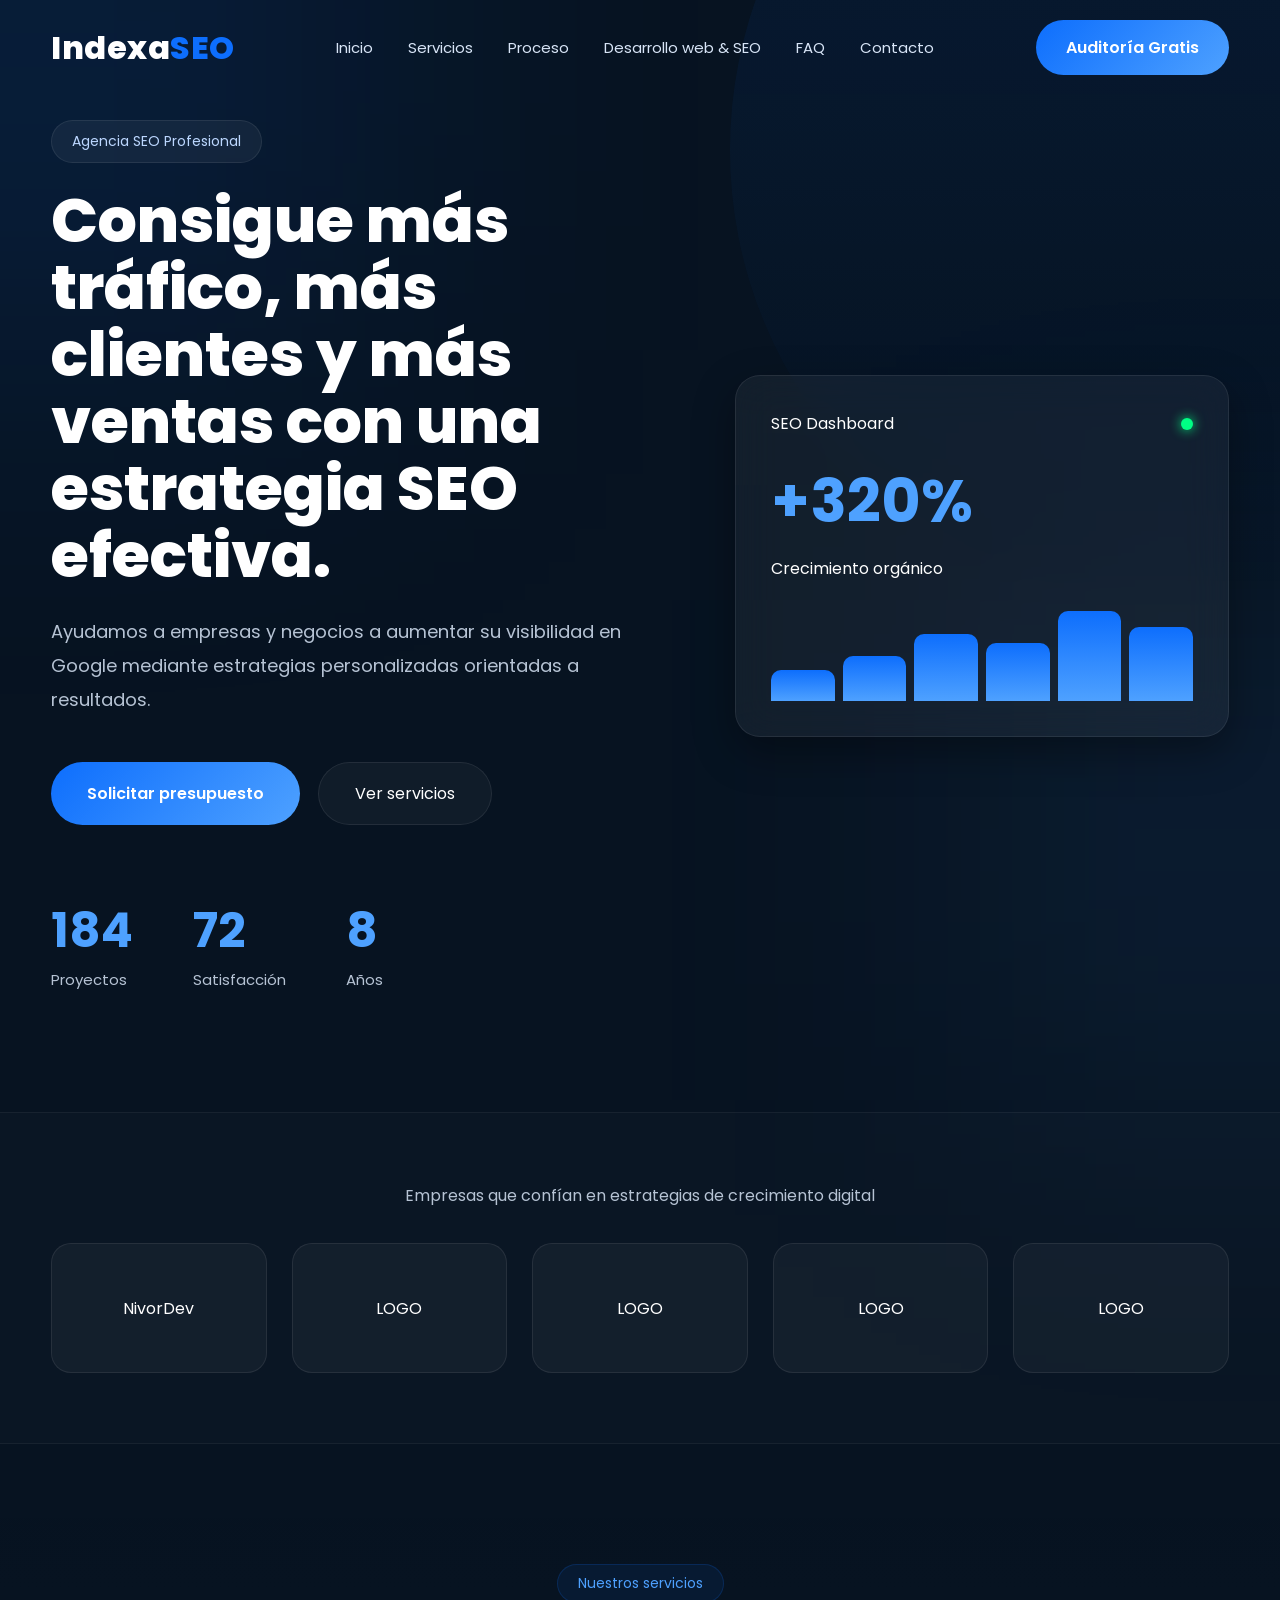
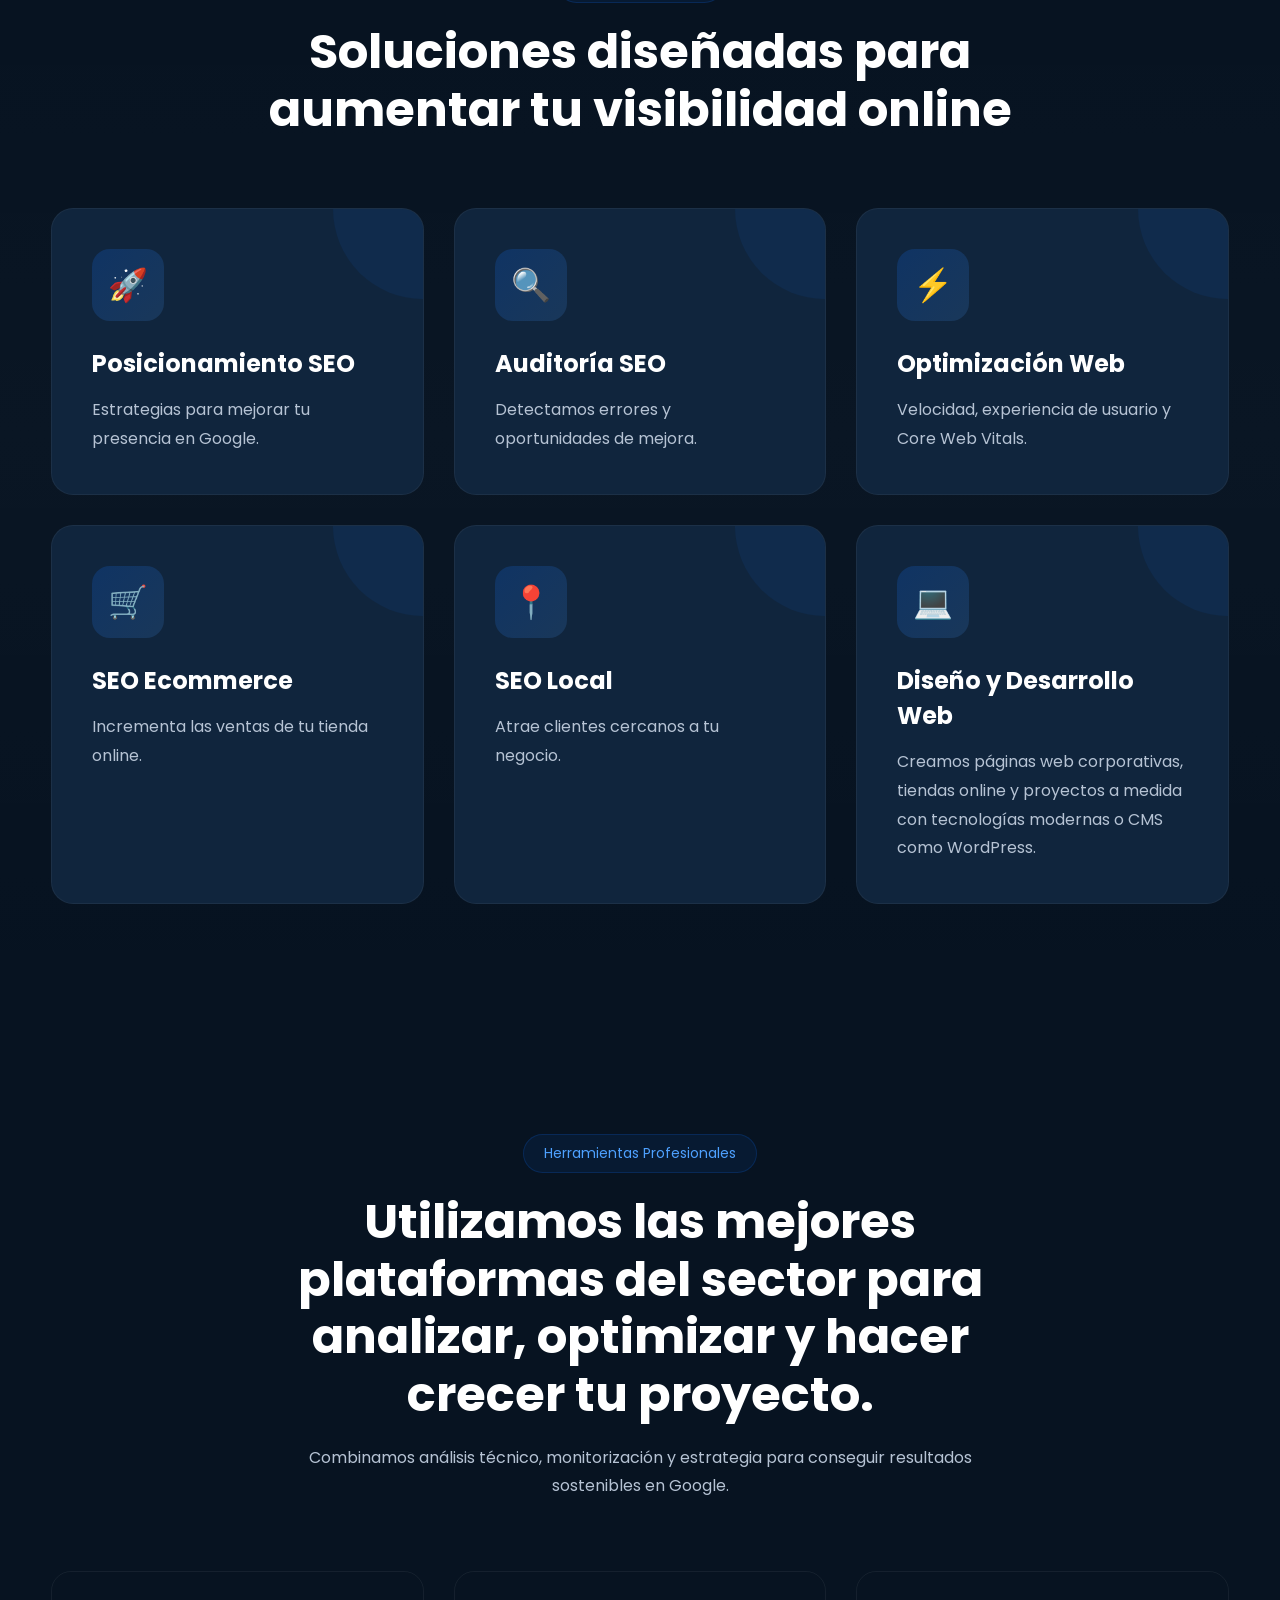
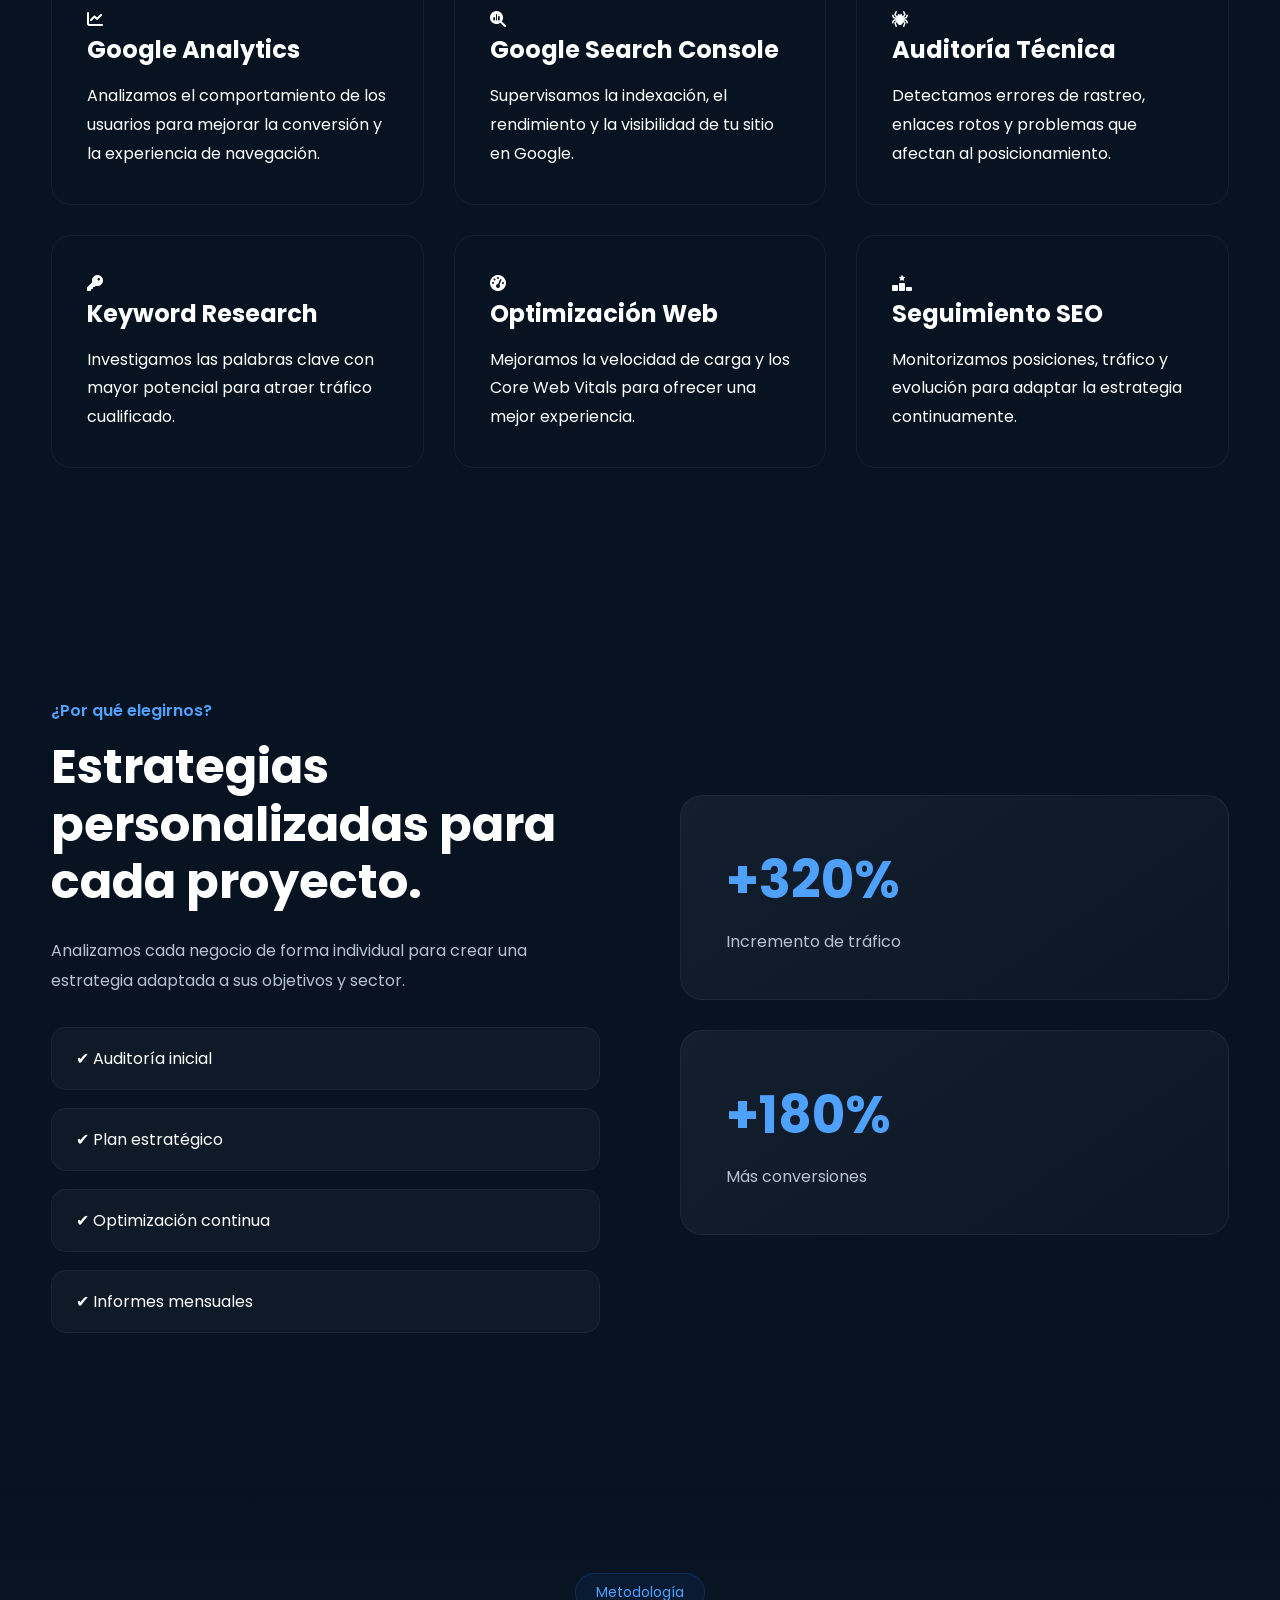
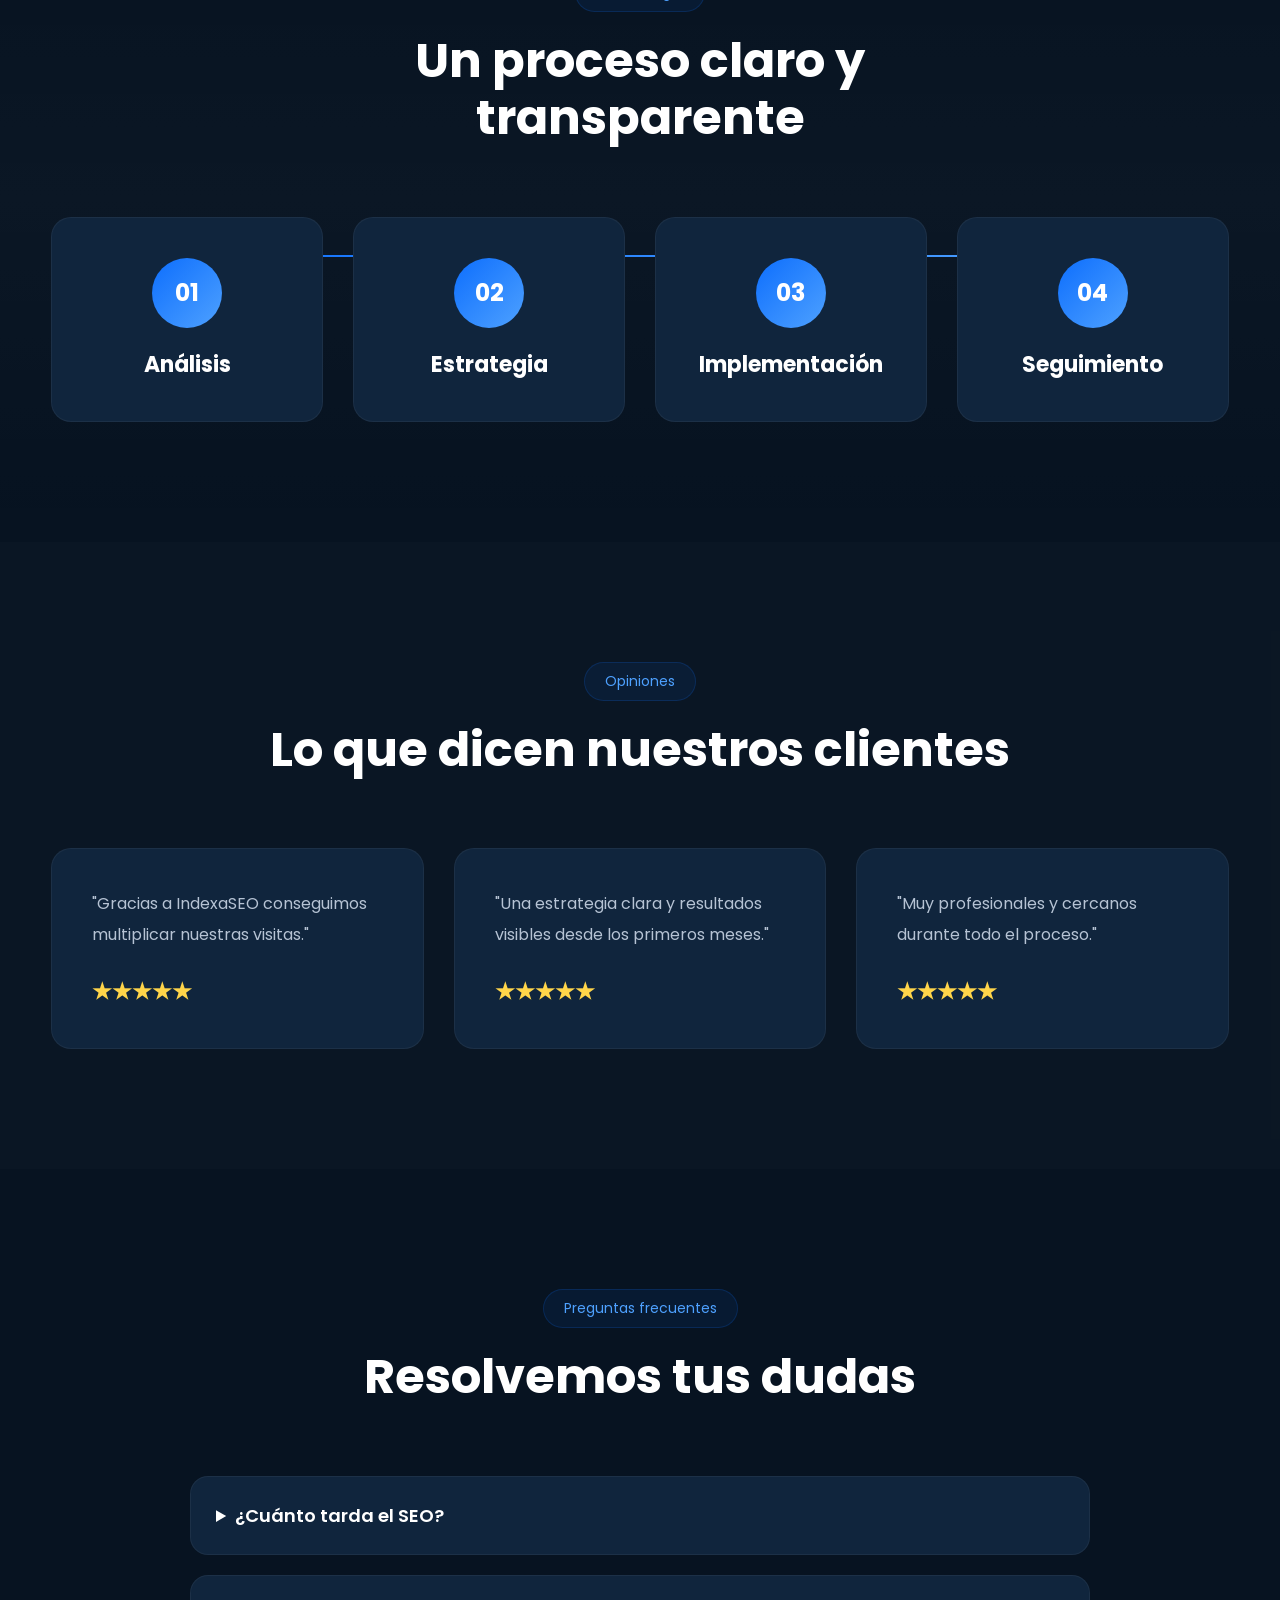
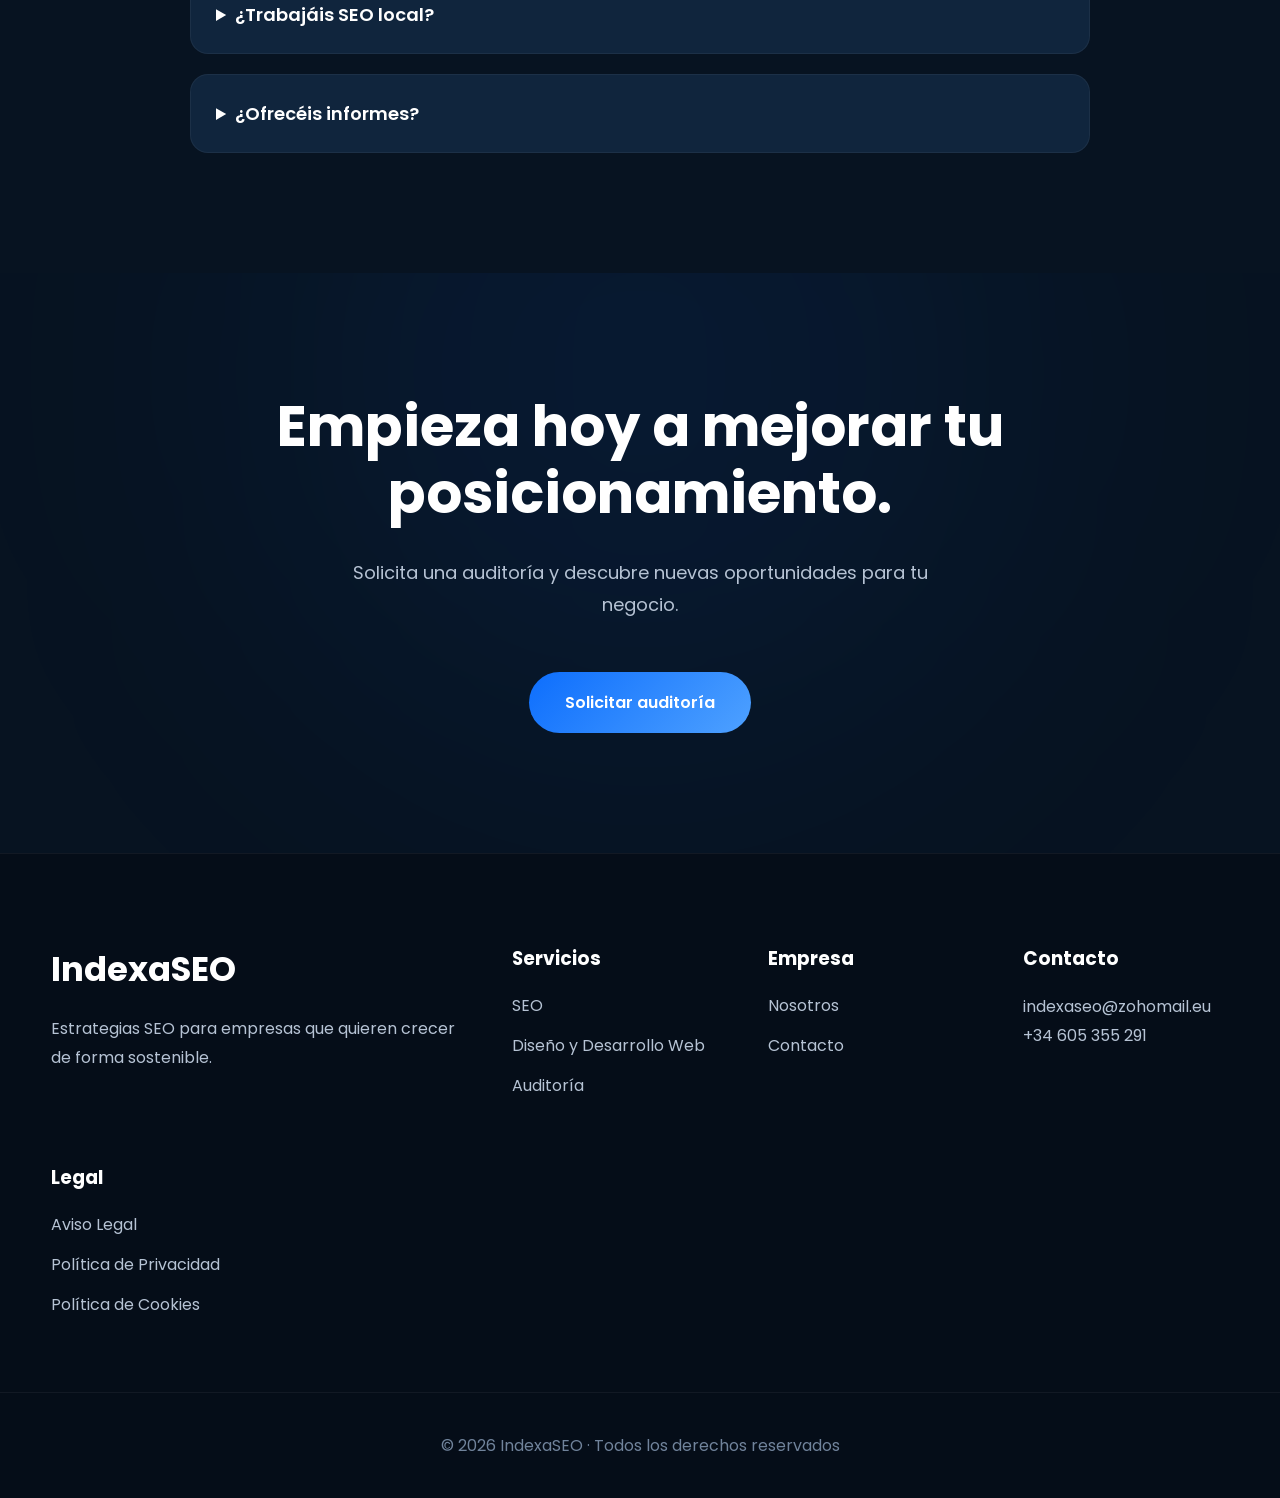
==== commit d277974f: "Add files via upload" ====
--- a/index.html
+++ b/index.html
@@ -90,7 +90,7 @@
 
             </a>
 
-            <div id="menuBtn">☰</div>
+            
 
             <nav>
 
